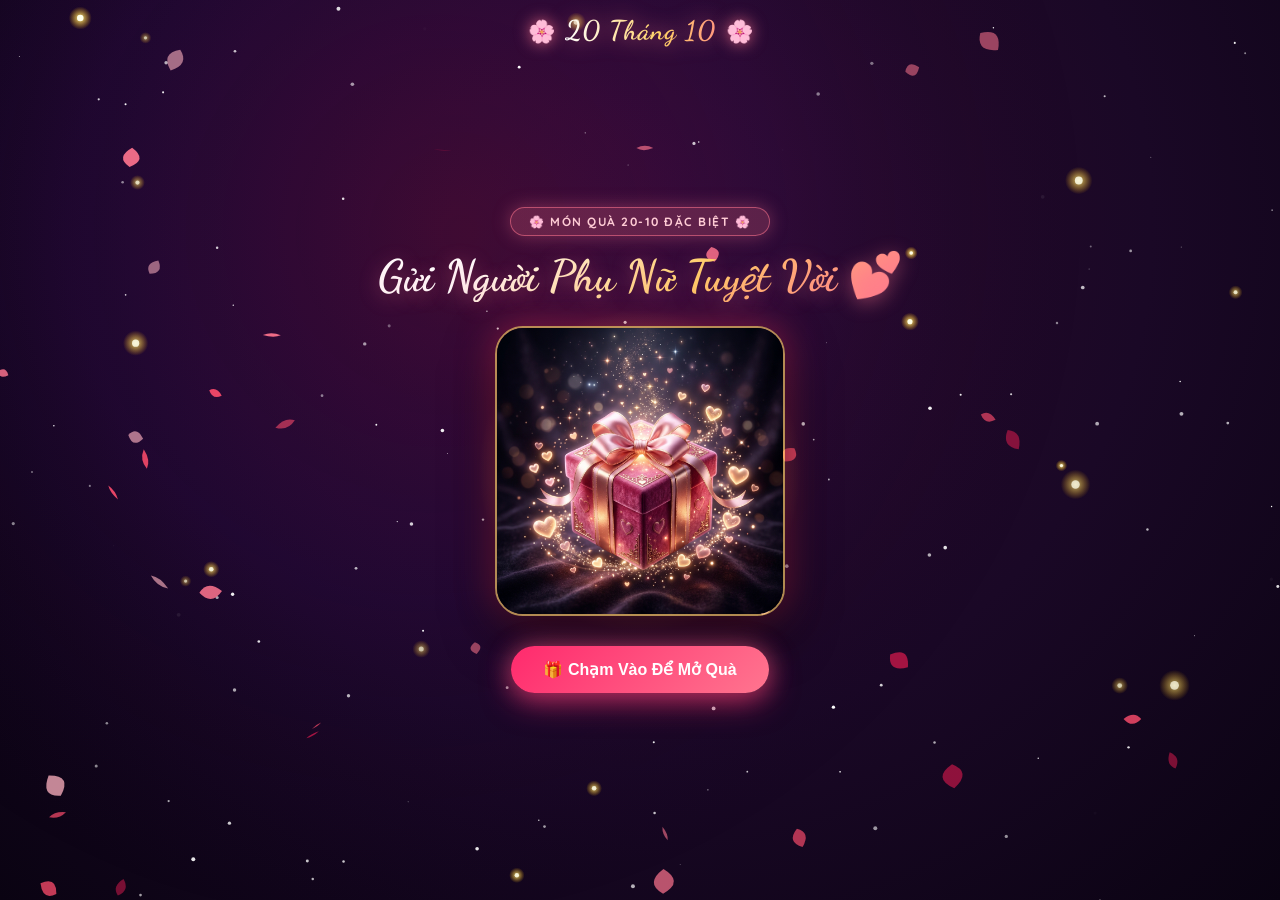
==== index.html @ 470b7e31 "feat: hoan thien website chuc mung 20-10 voi hieu ung hoa no ro va thiep chuc" ====
<!DOCTYPE html>
<html lang="vi">

<head>
  <meta charset="UTF-8">
  <meta name="viewport"
    content="width=device-width, initial-scale=1.0, maximum-scale=1.0, user-scalable=no, viewport-fit=cover">
  <title>Món Quà 20-10 Ý Nghĩa 💖</title>

  <!-- SEO & Social Meta Tags -->
  <meta name="description"
    content="Trang web hiệu ứng động chúc mừng ngày Phụ nữ Việt Nam 20-10 cực ngọt ngào với bụi hoa phát sáng lãng mạn.">
  <meta property="og:title" content="Món Quà 20-10 Bí Mật Dành Riêng Cho Bạn 🌹">
  <meta property="og:description" content="Chạm vào để khám phá bụi hoa nở rộ và thiệp chúc yêu thương!">
  <meta property="og:type" content="website">

  <!-- Stylesheet -->
  <link rel="stylesheet" href="css/style.css">
</head>

<body>

  <!-- Background Sky Canvas (Stars, Nebula, Falling 3D Petals, Touch Sparklers) -->
  <canvas id="sky-canvas"></canvas>

  <!-- Fireworks & Heart Burst Canvas -->
  <canvas id="fireworks-canvas"></canvas>

  <!-- Top Navigation (Cân đối chính giữa màn hình với đôi hoa anh đào) -->
  <header class="top-nav">
    <div class="brand-badge">
      <span class="badge-icon">🌸</span>
      <span class="badge-text">20 Tháng 10</span>
      <span class="badge-icon badge-icon-right">🌸</span>
    </div>
  </header>

  <!-- Rain Polaroid Zone for Closed Card Modal -->
  <div id="polaroid-rain-zone"></div>

  <!-- Main Interactive App Stage -->
  <main class="main-stage">

    <!-- STAGE 1: MYSTERY INTRO & GLOWING GIFT BOX -->
    <section class="intro-stage" id="introStage">
      <div class="special-badge">🌸 Món Quà 20-10 Đặc Biệt 🌸</div>
      <h1 class="intro-to-name" id="introToName">Gửi Người Phụ Nữ Tuyệt Vời 💕</h1>

      <!-- 3D Glowing Gift Box -->
      <div class="giftbox-wrapper" id="giftboxWrapper" onclick="openGift()">
        <div class="giftbox-glow-ring"></div>
        <div class="giftbox-img-container">
          <img src="assets/giftbox.jpg" alt="Hộp quà bí mật 20-10" loading="eager">
        </div>
      </div>

      <!-- Pulsing Call To Action Button -->
      <button class="tap-cta-btn" id="openGiftBtn" onclick="openGift()">
        <span>🎁 Chạm Vào Để Mở Quà</span>
      </button>
    </section>

    <!-- STAGE 2: HUYỀN ẢO TIKTOK FLOWER BUSH & ENVELOPE (CHUẨN 100% ẢNH MẪU) -->
    <section class="flower-stage" id="flowerStage">

      <!-- Bụi hoa 3 bông phát sáng chuẩn video TikTok -->
      <div class="flower-bush-container" onclick="triggerFlowerBloom(event)">
        <!-- Vầng hào quang ánh sáng huyền ảo phía sau 3 đóa hoa -->
        <div class="flower-halo-glow"></div>

        <!-- Vòng sóng xung kích khi chạm vào hoa -->
        <div class="shockwave-ring" id="flowerShockwave"></div>

        <!-- Các hạt đom đóm dạ quang bay lượn quanh hoa -->
        <div class="firefly firefly-1"></div>
        <div class="firefly firefly-2"></div>
        <div class="firefly firefly-3"></div>
        <div class="firefly firefly-4"></div>

        <!-- VƯỜN HOA NỞ RỘ ĐÍCH THỰC CHUẨN VIRAL TIKTOK TREND -->
        <div class="flowers" id="flowerBush">
        <div class="flower flower--1">
            <div class="flower__leafs flower__leafs--1">
                <div class="flower__leaf flower__leaf--1"></div>
                <div class="flower__leaf flower__leaf--2"></div>
                <div class="flower__leaf flower__leaf--3"></div>
                <div class="flower__leaf flower__leaf--4"></div>
                <div class="flower__white-circle"></div>

                <div class="flower__light flower__light--1"></div>
                <div class="flower__light flower__light--2"></div>
                <div class="flower__light flower__light--3"></div>
                <div class="flower__light flower__light--4"></div>
                <div class="flower__light flower__light--5"></div>
                <div class="flower__light flower__light--6"></div>
                <div class="flower__light flower__light--7"></div>
                <div class="flower__light flower__light--8"></div>

            </div>
            <div class="flower__line">
                <div class="flower__line__leaf flower__line__leaf--1"></div>
                <div class="flower__line__leaf flower__line__leaf--2"></div>
                <div class="flower__line__leaf flower__line__leaf--3"></div>
                <div class="flower__line__leaf flower__line__leaf--4"></div>
                <div class="flower__line__leaf flower__line__leaf--5"></div>
                <div class="flower__line__leaf flower__line__leaf--6"></div>
            </div>
        </div>

        <div class="flower flower--2">
            <div class="flower__leafs flower__leafs--2">
                <div class="flower__leaf flower__leaf--1"></div>
                <div class="flower__leaf flower__leaf--2"></div>
                <div class="flower__leaf flower__leaf--3"></div>
                <div class="flower__leaf flower__leaf--4"></div>
                <div class="flower__white-circle"></div>

                <div class="flower__light flower__light--1"></div>
                <div class="flower__light flower__light--2"></div>
                <div class="flower__light flower__light--3"></div>
                <div class="flower__light flower__light--4"></div>
                <div class="flower__light flower__light--5"></div>
                <div class="flower__light flower__light--6"></div>
                <div class="flower__light flower__light--7"></div>
                <div class="flower__light flower__light--8"></div>

            </div>
            <div class="flower__line">
                <div class="flower__line__leaf flower__line__leaf--1"></div>
                <div class="flower__line__leaf flower__line__leaf--2"></div>
                <div class="flower__line__leaf flower__line__leaf--3"></div>
                <div class="flower__line__leaf flower__line__leaf--4"></div>
            </div>
        </div>

        <div class="flower flower--3">
            <div class="flower__leafs flower__leafs--3">
                <div class="flower__leaf flower__leaf--1"></div>
                <div class="flower__leaf flower__leaf--2"></div>
                <div class="flower__leaf flower__leaf--3"></div>
                <div class="flower__leaf flower__leaf--4"></div>
                <div class="flower__white-circle"></div>

                <div class="flower__light flower__light--1"></div>
                <div class="flower__light flower__light--2"></div>
                <div class="flower__light flower__light--3"></div>
                <div class="flower__light flower__light--4"></div>
                <div class="flower__light flower__light--5"></div>
                <div class="flower__light flower__light--6"></div>
                <div class="flower__light flower__light--7"></div>
                <div class="flower__light flower__light--8"></div>

            </div>
            <div class="flower__line">
                <div class="flower__line__leaf flower__line__leaf--1"></div>
                <div class="flower__line__leaf flower__line__leaf--2"></div>
                <div class="flower__line__leaf flower__line__leaf--3"></div>
                <div class="flower__line__leaf flower__line__leaf--4"></div>
            </div>
        </div>

        <div class="grow-ans" style="--d:1.2s">
            <div class="flower__g-long">
                <div class="flower__g-long__top"></div>
                <div class="flower__g-long__bottom"></div>
            </div>
        </div>

        <div class="growing-grass">
            <div class="flower__grass flower__grass--1">
                <div class="flower__grass--top"></div>
                <div class="flower__grass--bottom"></div>
                <div class="flower__grass__leaf flower__grass__leaf--1"></div>
                <div class="flower__grass__leaf flower__grass__leaf--2"></div>
                <div class="flower__grass__leaf flower__grass__leaf--3"></div>
                <div class="flower__grass__leaf flower__grass__leaf--4"></div>
                <div class="flower__grass__leaf flower__grass__leaf--5"></div>
                <div class="flower__grass__leaf flower__grass__leaf--6"></div>
                <div class="flower__grass__leaf flower__grass__leaf--7"></div>
                <div class="flower__grass__leaf flower__grass__leaf--8"></div>
                <div class="flower__grass__overlay"></div>
            </div>
        </div>

        <div class="growing-grass">
            <div class="flower__grass flower__grass--2">
                <div class="flower__grass--top"></div>
                <div class="flower__grass--bottom"></div>
                <div class="flower__grass__leaf flower__grass__leaf--1"></div>
                <div class="flower__grass__leaf flower__grass__leaf--2"></div>
                <div class="flower__grass__leaf flower__grass__leaf--3"></div>
                <div class="flower__grass__leaf flower__grass__leaf--4"></div>
                <div class="flower__grass__leaf flower__grass__leaf--5"></div>
                <div class="flower__grass__leaf flower__grass__leaf--6"></div>
                <div class="flower__grass__leaf flower__grass__leaf--7"></div>
                <div class="flower__grass__leaf flower__grass__leaf--8"></div>
                <div class="flower__grass__overlay"></div>
            </div>
        </div>

        <div class="grow-ans" style="--d:2.4s">
            <div class="flower__g-right flower__g-right--1">
                <div class="leaf"></div>
            </div>
        </div>

        <div class="grow-ans" style="--d:2.8s">
            <div class="flower__g-right flower__g-right--2">
                <div class="leaf"></div>
            </div>
        </div>

        <div class="grow-ans" style="--d:2.8s">
            <div class="flower__g-front">
                <div class="flower__g-front__leaf-wrapper flower__g-front__leaf-wrapper--1">
                    <div class="flower__g-front__leaf"></div>
                </div>
                <div class="flower__g-front__leaf-wrapper flower__g-front__leaf-wrapper--2">
                    <div class="flower__g-front__leaf"></div>
                </div>
                <div class="flower__g-front__leaf-wrapper flower__g-front__leaf-wrapper--3">
                    <div class="flower__g-front__leaf"></div>
                </div>
                <div class="flower__g-front__leaf-wrapper flower__g-front__leaf-wrapper--4">
                    <div class="flower__g-front__leaf"></div>
                </div>
                <div class="flower__g-front__leaf-wrapper flower__g-front__leaf-wrapper--5">
                    <div class="flower__g-front__leaf"></div>
                </div>
                <div class="flower__g-front__leaf-wrapper flower__g-front__leaf-wrapper--6">
                    <div class="flower__g-front__leaf"></div>
                </div>
                <div class="flower__g-front__leaf-wrapper flower__g-front__leaf-wrapper--7">
                    <div class="flower__g-front__leaf"></div>
                </div>
                <div class="flower__g-front__leaf-wrapper flower__g-front__leaf-wrapper--8">
                    <div class="flower__g-front__leaf"></div>
                </div>
                <div class="flower__g-front__line"></div>
            </div>
        </div>

        <div class="grow-ans" style="--d:3.2s">
            <div class="flower__g-fr">
                <div class="leaf"></div>
                <div class="flower__g-fr__leaf flower__g-fr__leaf--1"></div>
                <div class="flower__g-fr__leaf flower__g-fr__leaf--2"></div>
                <div class="flower__g-fr__leaf flower__g-fr__leaf--3"></div>
                <div class="flower__g-fr__leaf flower__g-fr__leaf--4"></div>
                <div class="flower__g-fr__leaf flower__g-fr__leaf--5"></div>
                <div class="flower__g-fr__leaf flower__g-fr__leaf--6"></div>
                <div class="flower__g-fr__leaf flower__g-fr__leaf--7"></div>
                <div class="flower__g-fr__leaf flower__g-fr__leaf--8"></div>
            </div>
        </div>

        <div class="long-g long-g--0">
            <div class="grow-ans" style="--d:3s">
                <div class="leaf leaf--0"></div>
            </div>
            <div class="grow-ans" style="--d:2.2s">
                <div class="leaf leaf--1"></div>
            </div>
            <div class="grow-ans" style="--d:3.4s">
                <div class="leaf leaf--2"></div>
            </div>
            <div class="grow-ans" style="--d:3.6s">
                <div class="leaf leaf--3"></div>
            </div>
        </div>

        <div class="long-g long-g--1">
            <div class="grow-ans" style="--d:3.6s">
                <div class="leaf leaf--0"></div>
            </div>
            <div class="grow-ans" style="--d:3.8s">
                <div class="leaf leaf--1"></div>
            </div>
            <div class="grow-ans" style="--d:4s">
                <div class="leaf leaf--2"></div>
            </div>
            <div class="grow-ans" style="--d:4.2s">
                <div class="leaf leaf--3"></div>
            </div>
        </div>

        <div class="long-g long-g--2">
            <div class="grow-ans" style="--d:4s">
                <div class="leaf leaf--0"></div>
            </div>
            <div class="grow-ans" style="--d:4.2s">
                <div class="leaf leaf--1"></div>
            </div>
            <div class="grow-ans" style="--d:4.4s">
                <div class="leaf leaf--2"></div>
            </div>
            <div class="grow-ans" style="--d:4.6s">
                <div class="leaf leaf--3"></div>
            </div>
        </div>

        <div class="long-g long-g--3">
            <div class="grow-ans" style="--d:4s">
                <div class="leaf leaf--0"></div>
            </div>
            <div class="grow-ans" style="--d:4.2s">
                <div class="leaf leaf--1"></div>
            </div>
            <div class="grow-ans" style="--d:3s">
                <div class="leaf leaf--2"></div>
            </div>
            <div class="grow-ans" style="--d:3.6s">
                <div class="leaf leaf--3"></div>
            </div>
        </div>

        <div class="long-g long-g--4">
            <div class="grow-ans" style="--d:4s">
                <div class="leaf leaf--0"></div>
            </div>
            <div class="grow-ans" style="--d:4.2s">
                <div class="leaf leaf--1"></div>
            </div>
            <div class="grow-ans" style="--d:3s">
                <div class="leaf leaf--2"></div>
            </div>
            <div class="grow-ans" style="--d:3.6s">
                <div class="leaf leaf--3"></div>
            </div>
        </div>

        <div class="long-g long-g--5">
            <div class="grow-ans" style="--d:4s">
                <div class="leaf leaf--0"></div>
            </div>
            <div class="grow-ans" style="--d:4.2s">
                <div class="leaf leaf--1"></div>
            </div>
            <div class="grow-ans" style="--d:3s">
                <div class="leaf leaf--2"></div>
            </div>
            <div class="grow-ans" style="--d:3.6s">
                <div class="leaf leaf--3"></div>
            </div>
        </div>

        <div class="long-g long-g--6">
            <div class="grow-ans" style="--d:4.2s">
                <div class="leaf leaf--0"></div>
            </div>
            <div class="grow-ans" style="--d:4.4s">
                <div class="leaf leaf--1"></div>
            </div>
            <div class="grow-ans" style="--d:4.6s">
                <div class="leaf leaf--2"></div>
            </div>
            <div class="grow-ans" style="--d:4.8s">
                <div class="leaf leaf--3"></div>
            </div>
        </div>

        <div class="long-g long-g--7">
            <div class="grow-ans" style="--d:3s">
                <div class="leaf leaf--0"></div>
            </div>
            <div class="grow-ans" style="--d:3.2s">
                <div class="leaf leaf--1"></div>
            </div>
            <div class="grow-ans" style="--d:3.5s">
                <div class="leaf leaf--2"></div>
            </div>
            <div class="grow-ans" style="--d:3.6s">
                <div class="leaf leaf--3"></div>
            </div>
        </div>
    </div>
      </div>

      <!-- PHONG THƯ HỒNG SANG TRỌNG BAY LÊN (NẰM TRÊN HOA ĐÚNG NHƯ SCREENSHOT CỦA BẠN) -->
      <div class="envelope-box" id="envelopeBox" onclick="openCardModal()">
        <div class="envelope-flap"></div>
        <div class="wax-seal">💌</div>
        <div class="letter-preview">
          <span style="font-size: 16px; margin-bottom: 2px;">🌹</span>
          <span class="preview-title">CHÚC MỪNG 20 - 10</span>
          <span class="preview-sub">(Chạm Để Mở Thiệp 💖)</span>
        </div>
      </div>

      <!-- Hướng dẫn chạm hoa -->
      <div class="flower-touch-hint">
        <span>✨ Chạm vào hoa để bừng nở thêm yêu thương 🌸</span>
      </div>

    </section>

  </main>

  <!-- STAGE 3: THE LOVE CARD MODAL (POPUP THIỆP CHÚC MỪNG CAO CẤP) -->
  <div class="card-modal-backdrop" id="modalBackdrop" onclick="closeCardModal()"></div>
  <div class="love-card-modal" id="cardModal">
    <div class="close-btn" onclick="closeCardModal()" title="Đóng thiệp">✕</div>

    <div class="card-header-badge">Happy Vietnamese Women's Day</div>
    <h2 class="card-title">20-10 Ngập Tràn Yêu Thương 🌹</h2>

    <p style="text-align: center; font-size: 14px; color: #5a1832; margin-bottom: 12px; font-weight: 600;">
      Gửi tặng <span id="cardToName" style="color: #ff3366; font-weight: 700;"></span> thương yêu 💕
    </p>

    <!-- Khung ảnh Polaroid với bộ chọn ảnh -->
    <div class="card-photo-polaroid">
      <div class="card-img-box">
        <img id="cardMainImg" src="assets/bouquet.jpg" alt="Bó hoa chúc mừng 20-10">
      </div>
      <div class="photo-dots">
        <div class="photo-dot active" onclick="switchPhoto(0)" title="Bó hoa hồng"></div>
        <div class="photo-dot" onclick="switchPhoto(1)" title="Hộp quà ngọt ngào"></div>
        <div class="photo-dot" onclick="switchPhoto(2)" title="Đóa hồng rực rỡ"></div>
      </div>
    </div>

    <!-- Hộp lời chúc gõ chữ nghệ thuật -->
    <div class="card-wish-box">
      <div class="card-text" id="cardWishText"></div>
      <div class="card-signature">From: <span id="cardFromName">Anh</span> with love ❤️</div>
    </div>

    <!-- Thanh công cụ tương tác tăng cảm xúc -->
    <div class="card-action-dock">
      <button class="dock-btn" onclick="shootHearts()">
        <span class="btn-icon">💖</span>
        <span>Bắn Tim</span>
      </button>
      <button class="dock-btn" onclick="shootRoses()">
        <span class="btn-icon">🌹</span>
        <span>Tặng Hoa</span>
      </button>
      <button class="dock-btn" onclick="startPolaroidRain()">
        <span class="btn-icon">📸</span>
        <span>Mưa Ảnh</span>
      </button>
      <button class="dock-btn" onclick="replayWish()">
        <span class="btn-icon">💌</span>
        <span>Đọc Lại</span>
      </button>
    </div>
  </div>

  <!-- Toast Notification Message -->
  <div class="toast-msg" id="toastMsg"></div>

  <!-- Audio nền lãng mạn -->
  <audio id="bgAudio" loop preload="auto"></audio>

  <!-- External Application Logic -->
  <script src="js/app.js"></script>
</body>

</html>
---- css/style.css ----
/* ==========================================================================
   20-10 DYNAMIC ENCHANTED EXPERIENCE - STYLESHEET
   Aesthetics: Deep Twilight Rose, Frosted Glassmorphism, 3D Glowing Roses
   ========================================================================== */

@import url('https://fonts.googleapis.com/css2?family=Dancing+Script:wght@600;700&family=Great+Vibes&family=Montserrat:wght@400;500;600;700&family=Playfair+Display:ital,wght@0,600;0,700;1,400&family=Quicksand:wght@500;600;700&display=swap');

:root {
  --primary-pink: #ff3366;
  --primary-rose: #ff758f;
  --soft-pink: #ffb3c1;
  --blush-pink: #ffe5ec;
  --gold-accent: #ffd166;
  --gold-glow: rgba(255, 209, 102, 0.45);
  --deep-bg-1: #1a0826;
  --deep-bg-2: #2d0b2e;
  --deep-bg-3: #0a0312;
  --card-glass: rgba(255, 255, 255, 0.95);
  --glass-border: rgba(255, 255, 255, 0.35);
  --shadow-primary: 0 15px 35px rgba(255, 51, 102, 0.35);
  --font-serif: 'Playfair Display', 'Great Vibes', serif;
  --font-script: 'Dancing Script', cursive;
  --font-sans: 'Quicksand', 'Montserrat', -apple-system, sans-serif;
}

* {
  box-sizing: border-box;
  margin: 0;
  padding: 0;
  user-select: none;
  -webkit-tap-highlight-color: transparent;
}

html, body {
  width: 100%;
  height: 100%;
  overflow: hidden;
  font-family: var(--font-sans);
  background: radial-gradient(circle at 50% 25%, var(--deep-bg-2) 0%, var(--deep-bg-1) 55%, var(--deep-bg-3) 100%);
  color: #fff;
  position: relative;
}

/* ==========================================================================
   CANVAS LAYERS
   ========================================================================== */
#sky-canvas {
  position: absolute;
  inset: 0;
  width: 100%;
  height: 100%;
  pointer-events: none;
  z-index: 1;
}

#fireworks-canvas {
  position: absolute;
  inset: 0;
  width: 100%;
  height: 100%;
  pointer-events: none;
  z-index: 35;
}

/* ==========================================================================
   TOP BAR & AUDIO CONTROLS
   ========================================================================== */
.top-nav {
  position: absolute;
  top: env(safe-area-inset-top, 16px);
  left: 0;
  right: 0;
  display: flex;
  justify-content: center; /* Căn giữa cân đối tuyệt đối */
  align-items: center;
  padding: 14px 20px;
  z-index: 50;
  pointer-events: none;
}

.top-nav > * {
  pointer-events: auto;
}

/* Chữ 20 Tháng 10 nghệ thuật cân đối chính giữa, hiệu ứng động phát sáng lung linh */
.brand-badge {
  display: inline-flex;
  align-items: center;
  justify-content: center;
  gap: 10px;
  background: none;
  border: none;
  box-shadow: none;
  backdrop-filter: none;
  -webkit-backdrop-filter: none;
  padding: 0;
  cursor: default;
  animation: gentleFloatText 3s ease-in-out infinite alternate;
}

.brand-badge .badge-icon {
  font-size: 22px;
  display: inline-block;
  animation: flowerWigglePulse 2.8s infinite ease-in-out;
  filter: drop-shadow(0 0 8px rgba(255, 117, 143, 0.8));
}

.brand-badge .badge-icon-right {
  animation: flowerWigglePulse 2.8s infinite ease-in-out 1.4s;
}

.brand-badge .badge-text {
  font-family: var(--font-script);
  font-size: 27px;
  font-weight: 700;
  letter-spacing: 1px;
  background: linear-gradient(90deg, #ffffff 0%, #ffd166 25%, #ff758f 50%, #ffffff 75%, #ff758f 100%);
  background-size: 250% auto;
  -webkit-background-clip: text;
  -webkit-text-fill-color: transparent;
  animation: textShimmerMove 4s linear infinite, textGlowPulse 2.5s ease-in-out infinite alternate;
  filter: drop-shadow(0 0 10px rgba(255, 117, 143, 0.7));
  white-space: nowrap;
}

@keyframes textShimmerMove {
  0% { background-position: 0% center; }
  100% { background-position: 250% center; }
}

@keyframes textGlowPulse {
  0% { filter: drop-shadow(0 0 8px rgba(255, 117, 143, 0.6)); }
  100% { filter: drop-shadow(0 0 16px rgba(255, 51, 102, 0.9)) drop-shadow(0 0 25px rgba(255, 209, 102, 0.7)); }
}

@keyframes gentleFloatText {
  0% { transform: translateY(0); }
  100% { transform: translateY(-5px); }
}

@keyframes flowerWigglePulse {
  0%, 100% { transform: rotate(0deg) scale(1); }
  25% { transform: rotate(-12deg) scale(1.15); }
  75% { transform: rotate(12deg) scale(1.15); }
}

/* ==========================================================================
   PROMAX LUXURY MUSIC CAPSULE (ĐĨA THAN HOLOGRAPHIC & SÓNG EQUALIZER MA THUẬT)
   ========================================================================== */
.promax-music-capsule {
  display: none !important;
}

/* Đĩa than Holographic mini */
.vinyl-disk {
  width: 34px;
  height: 34px;
  border-radius: 50%;
  background: radial-gradient(circle, #2b0b1e 20%, #110515 50%, #3a0d2a 70%, #0a030d 100%);
  border: 1.5px solid rgba(255, 255, 255, 0.65);
  box-shadow: 0 0 12px rgba(255, 51, 102, 0.6);
  display: flex;
  align-items: center;
  justify-content: center;
  animation: vinylRotate 4s linear infinite;
  transition: opacity 0.3s ease;
}

.vinyl-disk.paused {
  animation-play-state: paused;
  opacity: 0.6;
  filter: grayscale(0.4);
}

.vinyl-core {
  font-size: 13px;
  display: flex;
  align-items: center;
  justify-content: center;
  animation: vinylCorePulse 2.2s infinite ease-in-out alternate;
}

@keyframes vinylRotate {
  100% { transform: rotate(360deg); }
}

@keyframes vinylCorePulse {
  0% { transform: scale(0.9); }
  100% { transform: scale(1.15); filter: drop-shadow(0 0 4px #ffd166); }
}

/* 4 thanh sóng âm Equalizer phát sáng nhảy múa sống động */
.sound-wave-bars {
  display: flex;
  align-items: flex-end;
  gap: 3px;
  height: 16px;
  padding: 0 2px;
}

.sound-wave-bars .bar {
  width: 3px;
  border-radius: 3px;
  background: linear-gradient(to top, #ff3366, #ffd166);
  animation: waveBarDance 0.9s ease-in-out infinite alternate;
}

.sound-wave-bars .bar-1 { height: 12px; animation-delay: 0.1s; }
.sound-wave-bars .bar-2 { height: 16px; animation-delay: 0.35s; }
.sound-wave-bars .bar-3 { height: 9px; animation-delay: 0.2s; }
.sound-wave-bars .bar-4 { height: 14px; animation-delay: 0.45s; }

.sound-wave-bars.paused .bar {
  animation-play-state: paused;
  height: 3px !important;
  opacity: 0.45;
  transition: height 0.4s ease;
}

@keyframes waveBarDance {
  0% { height: 3px; }
  100% { height: 16px; }
}

/* Nhãn tên bài hát tinh tế có nút đổi bài nhanh */
.track-label {
  display: flex;
  align-items: center;
  gap: 6px;
  cursor: pointer;
}

.track-title {
  font-size: 12px;
  font-weight: 600;
  color: #ffe5ec;
  letter-spacing: 0.3px;
  white-space: nowrap;
}

.track-switch-hint {
  font-size: 13px;
  color: #ffd166;
  opacity: 0.85;
  transition: transform 0.3s ease;
}

.track-label:hover .track-switch-hint {
  transform: rotate(180deg);
  opacity: 1;
}

.promax-music-capsule.is-playing {
  border-color: rgba(255, 209, 102, 0.6);
  box-shadow: 0 4px 20px rgba(0, 0, 0, 0.45), 0 0 18px rgba(255, 51, 102, 0.5), 0 0 35px rgba(255, 209, 102, 0.3);
}

/* ==========================================================================
   PROMAX FLOATING MUSICAL NOTES
   ========================================================================== */
.floating-music-note {
  position: fixed;
  pointer-events: none;
  font-size: 18px;
  color: #ffd166;
  text-shadow: 0 0 8px rgba(255, 117, 143, 0.9), 0 0 16px rgba(255, 209, 102, 0.8);
  z-index: 60;
  animation: floatMusicNoteUp 2.4s cubic-bezier(0.2, 0.8, 0.4, 1) forwards;
}

@keyframes floatMusicNoteUp {
  0% {
    opacity: 0;
    transform: translate(0, 0) scale(0.6) rotate(0deg);
  }
  20% {
    opacity: 1;
    transform: translate(-10px, -20px) scale(1.1) rotate(-15deg);
  }
  70% {
    opacity: 0.85;
    transform: translate(12px, -65px) scale(1.2) rotate(15deg);
  }
  100% {
    opacity: 0;
    transform: translate(-5px, -110px) scale(0.8) rotate(30deg);
  }
}

/* ==========================================================================
   APP STAGE CONTAINER
   ========================================================================== */
.main-stage {
  position: relative;
  width: 100%;
  height: 100%;
  display: flex;
  flex-direction: column;
  align-items: center;
  justify-content: center;
  z-index: 10;
  padding: 20px;
}

/* ==========================================================================
   STAGE 1: MYSTERY INTRO / GIFT BOX
   ========================================================================== */
.intro-stage {
  position: absolute;
  inset: 0;
  display: flex;
  flex-direction: column;
  align-items: center;
  justify-content: center;
  z-index: 20;
  padding: 24px;
  text-align: center;
  transition: opacity 0.7s cubic-bezier(0.4, 0, 0.2, 1), transform 0.7s ease;
}

.intro-stage.hide {
  opacity: 0;
  transform: scale(0.9) translateY(-30px);
  pointer-events: none;
}

.special-badge {
  display: inline-flex;
  align-items: center;
  gap: 6px;
  padding: 6px 18px;
  background: rgba(255, 117, 143, 0.22);
  border: 1px solid rgba(255, 117, 143, 0.55);
  border-radius: 50px;
  font-size: 12px;
  font-weight: 700;
  letter-spacing: 1.5px;
  color: #ffccd5;
  text-transform: uppercase;
  margin-bottom: 14px;
  box-shadow: 0 0 18px rgba(255, 117, 143, 0.35);
  animation: floatBadge 3s ease-in-out infinite alternate;
}

.intro-to-name {
  font-family: var(--font-script);
  font-size: clamp(28px, 6vw, 44px);
  font-weight: 700;
  background: linear-gradient(135deg, #ffffff 20%, #ffd166 60%, #ff758f 100%);
  -webkit-background-clip: text;
  -webkit-text-fill-color: transparent;
  margin-bottom: 24px;
  text-shadow: 0 4px 20px rgba(255, 117, 143, 0.45);
  line-height: 1.2;
}

/* Hộp quà 3D phát sáng */
.giftbox-wrapper {
  position: relative;
  width: clamp(210px, 50vw, 290px);
  height: clamp(210px, 50vw, 290px);
  margin-bottom: 30px;
  cursor: pointer;
  perspective: 1000px;
}

.giftbox-glow-ring {
  position: absolute;
  inset: -18px;
  border-radius: 50%;
  background: radial-gradient(circle, rgba(255, 51, 102, 0.4) 0%, rgba(255, 209, 102, 0.2) 50%, transparent 70%);
  animation: glowPulse 2.4s ease-in-out infinite alternate;
  pointer-events: none;
}

.giftbox-img-container {
  width: 100%;
  height: 100%;
  border-radius: 28px;
  overflow: hidden;
  position: relative;
  box-shadow: 0 20px 50px rgba(0, 0, 0, 0.6), 0 0 35px rgba(255, 51, 102, 0.5);
  border: 2px solid rgba(255, 209, 102, 0.65);
  transition: transform 0.4s cubic-bezier(0.175, 0.885, 0.32, 1.275);
}

.giftbox-img-container img {
  width: 100%;
  height: 100%;
  object-fit: cover;
  animation: subtleZoom 6s ease-in-out infinite alternate;
}

.giftbox-wrapper:hover .giftbox-img-container,
.giftbox-wrapper:active .giftbox-img-container {
  transform: scale(1.05) rotate(1deg);
  border-color: #ffffff;
  box-shadow: 0 25px 60px rgba(255, 51, 102, 0.6), 0 0 40px rgba(255, 209, 102, 0.7);
}

/* Nút CTA Chạm Mở Quà */
.tap-cta-btn {
  display: inline-flex;
  align-items: center;
  gap: 10px;
  padding: 14px 32px;
  background: linear-gradient(135deg, #ff2a6d, #ff758f, #ffb3c1);
  background-size: 200% 200%;
  border: none;
  border-radius: 50px;
  color: #fff;
  font-size: 16px;
  font-weight: 700;
  cursor: pointer;
  box-shadow: 0 10px 30px rgba(255, 42, 109, 0.5), 0 0 25px rgba(255, 117, 143, 0.45);
  animation: gradientShift 3s ease infinite, ctaPulse 1.8s ease-in-out infinite;
  position: relative;
  overflow: hidden;
}

.tap-cta-btn::after {
  content: '';
  position: absolute;
  top: -50%;
  left: -60%;
  width: 40%;
  height: 200%;
  background: linear-gradient(to right, transparent, rgba(255, 255, 255, 0.55), transparent);
  transform: rotate(30deg);
  animation: promaxLightSweep 3.2s infinite cubic-bezier(0.4, 0, 0.2, 1);
  pointer-events: none;
}

@keyframes promaxLightSweep {
  0% { left: -60%; }
  40%, 100% { left: 140%; }
}

.tap-cta-btn:active {
  transform: scale(0.96);
}

/* ==========================================================================
   STAGE 2: ENCHANTED BLOOMING ROSE GARDEN (HIỆU ỨNG CĂNG & SIÊU ĐẸP)
   ========================================================================== */
.flower-stage {
  position: absolute;
  inset: 0;
  display: flex;
  flex-direction: column;
  align-items: center;
  justify-content: flex-end;
  z-index: 22;
  opacity: 0;
  pointer-events: none;
  transition: opacity 0.8s ease;
}

.flower-stage.active {
  opacity: 1;
  pointer-events: auto;
}

/* Container ôm trọn bụi hoa và hiệu ứng */
.flower-bush-container {
  position: absolute;
  inset: 0;
  width: 100%;
  height: 100%;
  z-index: 10;
  cursor: pointer;
  display: flex;
  align-items: flex-end;
  justify-content: center;
  overflow: hidden;
}

/* Vầng hào quang ánh sáng huyền ảo tỏa sáng đồng tâm phía sau phong thư & đóa hoa */
.flower-halo-glow {
  position: absolute;
  top: 24%;
  left: 50%;
  transform: translate(-50%, -50%);
  width: 320px;
  height: 320px;
  border-radius: 50%;
  background: radial-gradient(circle at 50% 50%, rgba(255, 107, 139, 0.35) 0%, rgba(255, 209, 102, 0.25) 40%, rgba(82, 183, 136, 0.18) 60%, transparent 75%);
  filter: blur(28px);
  animation: haloPulse 3.5s ease-in-out infinite alternate;
  pointer-events: none;
  z-index: 1;
}

@keyframes haloPulse {
  0% { transform: translate(-50%, -50%) scale(0.88); opacity: 0.55; }
  100% { transform: translate(-50%, -50%) scale(1.18); opacity: 0.95; }
}

/* Vòng sóng xung kích phát sáng khi chạm vào hoa */
.shockwave-ring {
  position: absolute;
  top: 50%;
  left: 50%;
  transform: translate(-50%, -50%) scale(0);
  width: 100px;
  height: 100px;
  border-radius: 50%;
  border: 3px solid #ffd166;
  box-shadow: 0 0 25px #ff3366, inset 0 0 20px #ffd166;
  opacity: 0;
  pointer-events: none;
  z-index: 12;
}

.shockwave-ring.fire {
  animation: shockwaveExpand 0.8s cubic-bezier(0.1, 0.8, 0.3, 1) forwards;
}

@keyframes shockwaveExpand {
  0% { transform: translate(-50%, -50%) scale(0.2); opacity: 1; }
  100% { transform: translate(-50%, -50%) scale(4.2); opacity: 0; }
}


/* ==========================================================================
   AUTHENTIC VIRAL TIKTOK BLOSSOMING FLOWERS (Md Usman Ansari Masterpiece)
   ========================================================================== */
.flower-stage:not(.active) .flowers,
.flower-stage:not(.active) .flowers * {
  animation-play-state: paused !important;
}

.flowers {
  position: relative;
  transform: scale(0.8);
  transform-origin: bottom center;
  margin-bottom: 2vmin;
}

@media (max-width: 600px) {
  .flowers {
    transform: scale(0.68);
    margin-bottom: 0;
  }
}
@media (max-width: 400px) {
  .flowers {
    transform: scale(0.6);
  }
}

.flower {
  position: absolute;
  bottom: 10vmin;
  transform-origin: bottom center;
  z-index: 10;
  --fl-speed: 0.8s;
}
.flower--1 {
  animation: moving-flower-1 4s linear infinite;
}
.flower--1 .flower__line {
  height: 70vmin;
  animation-delay: 0.3s;
}
.flower--1 .flower__line__leaf--1 {
  animation: blooming-leaf-right var(--fl-speed) 1.6s backwards;
}
.flower--1 .flower__line__leaf--2 {
  animation: blooming-leaf-right var(--fl-speed) 1.4s backwards;
}
.flower--1 .flower__line__leaf--3 {
  animation: blooming-leaf-left var(--fl-speed) 1.2s backwards;
}
.flower--1 .flower__line__leaf--4 {
  animation: blooming-leaf-left var(--fl-speed) 1s backwards;
}
.flower--1 .flower__line__leaf--5 {
  animation: blooming-leaf-right var(--fl-speed) 1.8s backwards;
}
.flower--1 .flower__line__leaf--6 {
  animation: blooming-leaf-left var(--fl-speed) 2s backwards;
}
.flower--2 {
  left: 50%;
  transform: rotate(20deg);
  animation: moving-flower-2 4s linear infinite;
}
.flower--2 .flower__line {
  height: 60vmin;
  animation-delay: 0.6s;
}
.flower--2 .flower__line__leaf--1 {
  animation: blooming-leaf-right var(--fl-speed) 1.9s backwards;
}
.flower--2 .flower__line__leaf--2 {
  animation: blooming-leaf-right var(--fl-speed) 1.7s backwards;
}
.flower--2 .flower__line__leaf--3 {
  animation: blooming-leaf-left var(--fl-speed) 1.5s backwards;
}
.flower--2 .flower__line__leaf--4 {
  animation: blooming-leaf-left var(--fl-speed) 1.3s backwards;
}
.flower--3 {
  left: 50%;
  transform: rotate(-15deg);
  animation: moving-flower-3 4s linear infinite;
}
.flower--3 .flower__line {
  animation-delay: 0.9s;
}
.flower--3 .flower__line__leaf--1 {
  animation: blooming-leaf-right var(--fl-speed) 2.5s backwards;
}
.flower--3 .flower__line__leaf--2 {
  animation: blooming-leaf-right var(--fl-speed) 2.3s backwards;
}
.flower--3 .flower__line__leaf--3 {
  animation: blooming-leaf-left var(--fl-speed) 2.1s backwards;
}
.flower--3 .flower__line__leaf--4 {
  animation: blooming-leaf-left var(--fl-speed) 1.9s backwards;
}
.flower__leafs {
  position: relative;
  animation: blooming-flower 2s backwards;
}
.flower__leafs--1 {
  animation-delay: 1.1s;
}
.flower__leafs--2 {
  animation-delay: 1.4s;
}
.flower__leafs--3 {
  animation-delay: 1.7s;
}
.flower__leafs::after {
  content: "";
  position: absolute;
  left: 0;
  top: 0;
  transform: translate(-50%, -100%);
  width: 8vmin;
  height: 8vmin;
  background-color: #ff4d6d;
  filter: blur(10vmin);
}
.flower__leaf {
  position: absolute;
  bottom: 0;
  left: 50%;
  width: 8vmin;
  height: 11vmin;
  border-radius: 51% 49% 47% 53% / 44% 45% 55% 69%;
  background-color: #ffb3c1;
  background-image: linear-gradient(to top, #ff758f, #ffb3c1);
  transform-origin: bottom center;
  opacity: 0.9;
  box-shadow: inset 0 0 2vmin rgba(255, 255, 255, 0.5);
}
.flower__leaf--1 {
  transform: translate(-10%, 1%) rotateY(40deg) rotateX(-50deg);
}
.flower__leaf--2 {
  transform: translate(-50%, -4%) rotateX(40deg);
}
.flower__leaf--3 {
  transform: translate(-90%, 0%) rotateY(45deg) rotateX(50deg);
}
.flower__leaf--4 {
  width: 8vmin;
  height: 8vmin;
  transform-origin: bottom left;
  border-radius: 4vmin 10vmin 4vmin 4vmin;
  transform: translate(0%, 18%) rotateX(70deg) rotate(-43deg);
  background-image: linear-gradient(to top, #c9184a, #ffb3c1);
  z-index: 1;
  opacity: 0.8;
}
.flower__white-circle {
  position: absolute;
  left: -3.5vmin;
  top: -3vmin;
  width: 9vmin;
  height: 4vmin;
  border-radius: 50%;
  background-color: #fff;
}
.flower__white-circle::after {
  content: "";
  position: absolute;
  left: 50%;
  top: 45%;
  transform: translate(-50%, -50%);
  width: 60%;
  height: 60%;
  border-radius: inherit;
  background-image: repeating-linear-gradient(
      135deg,
      rgba(0, 0, 0, 0.03) 0px,
      rgba(0, 0, 0, 0.03) 1px,
      transparent 1px,
      transparent 12px
    ),
    repeating-linear-gradient(
      45deg,
      rgba(0, 0, 0, 0.03) 0px,
      rgba(0, 0, 0, 0.03) 1px,
      transparent 1px,
      transparent 12px
    ),
    repeating-linear-gradient(
      67.5deg,
      rgba(0, 0, 0, 0.03) 0px,
      rgba(0, 0, 0, 0.03) 1px,
      transparent 1px,
      transparent 12px
    ),
    repeating-linear-gradient(
      135deg,
      rgba(0, 0, 0, 0.03) 0px,
      rgba(0, 0, 0, 0.03) 1px,
      transparent 1px,
      transparent 12px
    ),
    repeating-linear-gradient(
      45deg,
      rgba(0, 0, 0, 0.03) 0px,
      rgba(0, 0, 0, 0.03) 1px,
      transparent 1px,
      transparent 12px
    ),
    repeating-linear-gradient(
      112.5deg,
      rgba(0, 0, 0, 0.03) 0px,
      rgba(0, 0, 0, 0.03) 1px,
      transparent 1px,
      transparent 12px
    ),
    repeating-linear-gradient(
      112.5deg,
      rgba(0, 0, 0, 0.03) 0px,
      rgba(0, 0, 0, 0.03) 1px,
      transparent 1px,
      transparent 12px
    ),
    repeating-linear-gradient(
      45deg,
      rgba(0, 0, 0, 0.03) 0px,
      rgba(0, 0, 0, 0.03) 1px,
      transparent 1px,
      transparent 12px
    ),
    repeating-linear-gradient(
      22.5deg,
      rgba(0, 0, 0, 0.03) 0px,
      rgba(0, 0, 0, 0.03) 1px,
      transparent 1px,
      transparent 12px
    ),
    repeating-linear-gradient(
      45deg,
      rgba(0, 0, 0, 0.03) 0px,
      rgba(0, 0, 0, 0.03) 1px,
      transparent 1px,
      transparent 12px
    ),
    repeating-linear-gradient(
      22.5deg,
      rgba(0, 0, 0, 0.03) 0px,
      rgba(0, 0, 0, 0.03) 1px,
      transparent 1px,
      transparent 12px
    ),
    repeating-linear-gradient(
      135deg,
      rgba(0, 0, 0, 0.03) 0px,
      rgba(0, 0, 0, 0.03) 1px,
      transparent 1px,
      transparent 12px
    ),
    repeating-linear-gradient(
      157.5deg,
      rgba(0, 0, 0, 0.03) 0px,
      rgba(0, 0, 0, 0.03) 1px,
      transparent 1px,
      transparent 12px
    ),
    repeating-linear-gradient(
      67.5deg,
      rgba(0, 0, 0, 0.03) 0px,
      rgba(0, 0, 0, 0.03) 1px,
      transparent 1px,
      transparent 12px
    ),
    repeating-linear-gradient(
      67.5deg,
      rgba(0, 0, 0, 0.03) 0px,
      rgba(0, 0, 0, 0.03) 1px,
      transparent 1px,
      transparent 12px
    ),
    linear-gradient(90deg, #ffeb12, #ffce00);
}
.flower__line {
  height: 55vmin;
  width: 1.5vmin;
  background-image: linear-gradient(
      to left,
      #000,
      transparent,
      rgba(255, 255, 255, 0.2)
    ),
    linear-gradient(to top, transparent 10%, #1b4332, #c9184a);
  box-shadow: inset 0 0 2px rgba(0, 0, 0, 0.5);
  animation: grow-flower-tree 4s backwards;
}
.flower__line__leaf {
  --w: 7vmin;
  --h: calc(var(--w) + 2vmin);
  position: absolute;
  top: 20%;
  left: 90%;
  width: var(--w);
  height: var(--h);
  border-top-right-radius: var(--h);
  border-bottom-left-radius: var(--h);
  background-image: linear-gradient(to top, rgba(20, 117, 122, 0.4), #c9184a);
}
.flower__line__leaf--1 {
  transform: rotate(70deg) rotateY(30deg);
}
.flower__line__leaf--2 {
  top: 45%;
  transform: rotate(70deg) rotateY(30deg);
}
.flower__line__leaf--3,
.flower__line__leaf--4,
.flower__line__leaf--6 {
  border-top-right-radius: 0;
  border-bottom-left-radius: 0;
  border-top-left-radius: var(--h);
  border-bottom-right-radius: var(--h);
  left: -460%;
  top: 12%;
  transform: rotate(-70deg) rotateY(30deg);
}
.flower__line__leaf--4 {
  top: 40%;
}
.flower__line__leaf--5 {
  top: 0;
  transform-origin: left;
  transform: rotate(70deg) rotateY(30deg) scale(0.6);
}
.flower__line__leaf--6 {
  top: -2%;
  left: -450%;
  transform-origin: right;
  transform: rotate(-70deg) rotateY(30deg) scale(0.6);
}
.flower__light {
  position: absolute;
  bottom: 0vmin;
  width: 1vmin;
  height: 1vmin;
  background-color: #fffb00;
  border-radius: 50%;
  filter: blur(0.2vmin);
  animation: light-ans 4s linear infinite backwards;
}
.flower__light:nth-child(odd) {
  background-color: #ff85a2;
}
.flower__light--1 {
  left: -2vmin;
  animation-delay: 1s;
}
.flower__light--2 {
  left: 3vmin;
  animation-delay: 0.5s;
}
.flower__light--3 {
  left: -6vmin;
  animation-delay: 0.3s;
}
.flower__light--4 {
  left: 6vmin;
  animation-delay: 0.9s;
}
.flower__light--5 {
  left: -1vmin;
  animation-delay: 1.5s;
}
.flower__light--6 {
  left: -4vmin;
  animation-delay: 3s;
}
.flower__light--7 {
  left: 3vmin;
  animation-delay: 2s;
}
.flower__light--8 {
  left: -6vmin;
  animation-delay: 3.5s;
}
.flower__grass {
  --c: #2d6a4f;
  --line-w: 1.5vmin;
  position: absolute;
  bottom: 12vmin;
  left: -7vmin;
  display: flex;
  flex-direction: column;
  align-items: flex-end;
  z-index: 20;
  transform-origin: bottom center;
  transform: rotate(-48deg) rotateY(40deg);
}
.flower__grass--1 {
  animation: moving-grass 2s linear infinite;
}
.flower__grass--2 {
  left: 2vmin;
  bottom: 10vmin;
  transform: scale(0.5) rotate(75deg) rotateX(10deg) rotateY(-200deg);
  opacity: 0.8;
  z-index: 0;
  animation: moving-grass--2 1.5s linear infinite;
}
.flower__grass--top {
  width: 7vmin;
  height: 10vmin;
  border-top-right-radius: 100%;
  border-right: var(--line-w) solid var(--c);
  transform-origin: bottom center;
  transform: rotate(-2deg);
}
.flower__grass--bottom {
  margin-top: -2px;
  width: var(--line-w);
  height: 25vmin;
  background-image: linear-gradient(to top, transparent, var(--c));
}
.flower__grass__leaf {
  --size: 10vmin;
  position: absolute;
  width: calc(var(--size) * 2.1);
  height: var(--size);
  border-top-left-radius: var(--size);
  border-top-right-radius: var(--size);
  background-image: linear-gradient(
    to top,
    transparent,
    transparent 30%,
    var(--c)
  );
  z-index: 100;
}
.flower__grass__leaf--1 {
  top: -6%;
  left: 30%;
  --size: 6vmin;
  transform: rotate(-20deg);
  animation: growing-grass-ans--1 2s 2.6s backwards;
}
@keyframes growing-grass-ans--1 {
  0% {
    transform-origin: bottom left;
    transform: rotate(-20deg) scale(0);
  }
}
.flower__grass__leaf--2 {
  top: -5%;
  left: -110%;
  --size: 6vmin;
  transform: rotate(10deg);
  animation: growing-grass-ans--2 2s 2.4s linear backwards;
}
@keyframes growing-grass-ans--2 {
  0% {
    transform-origin: bottom right;
    transform: rotate(10deg) scale(0);
  }
}
.flower__grass__leaf--3 {
  top: 5%;
  left: 60%;
  --size: 8vmin;
  transform: rotate(-18deg) rotateX(-20deg);
  animation: growing-grass-ans--3 2s 2.2s linear backwards;
}
@keyframes growing-grass-ans--3 {
  0% {
    transform-origin: bottom left;
    transform: rotate(-18deg) rotateX(-20deg) scale(0);
  }
}
.flower__grass__leaf--4 {
  top: 6%;
  left: -135%;
  --size: 8vmin;
  transform: rotate(2deg);
  animation: growing-grass-ans--4 2s 2s linear backwards;
}
@keyframes growing-grass-ans--4 {
  0% {
    transform-origin: bottom right;
    transform: rotate(2deg) scale(0);
  }
}
.flower__grass__leaf--5 {
  top: 20%;
  left: 60%;
  --size: 10vmin;
  transform: rotate(-24deg) rotateX(-20deg);
  animation: growing-grass-ans--5 2s 1.8s linear backwards;
}
@keyframes growing-grass-ans--5 {
  0% {
    transform-origin: bottom left;
    transform: rotate(-24deg) rotateX(-20deg) scale(0);
  }
}
.flower__grass__leaf--6 {
  top: 22%;
  left: -180%;
  --size: 10vmin;
  transform: rotate(10deg);
  animation: growing-grass-ans--6 2s 1.6s linear backwards;
}
@keyframes growing-grass-ans--6 {
  0% {
    transform-origin: bottom right;
    transform: rotate(10deg) scale(0);
  }
}
.flower__grass__leaf--7 {
  top: 39%;
  left: 70%;
  --size: 10vmin;
  transform: rotate(-10deg);
  animation: growing-grass-ans--7 2s 1.4s linear backwards;
}
@keyframes growing-grass-ans--7 {
  0% {
    transform-origin: bottom left;
    transform: rotate(-10deg) scale(0);
  }
}
.flower__grass__leaf--8 {
  top: 40%;
  left: -215%;
  --size: 11vmin;
  transform: rotate(10deg);
  animation: growing-grass-ans--8 2s 1.2s linear backwards;
}
@keyframes growing-grass-ans--8 {
  0% {
    transform-origin: bottom right;
    transform: rotate(10deg) scale(0);
  }
}
.flower__grass__overlay {
  position: absolute;
  top: -10%;
  right: 0%;
  width: 100%;
  height: 100%;
  background-color: rgba(0, 0, 0, 0.6);
  filter: blur(1.5vmin);
  z-index: 100;
}
.flower__g-long {
  --w: 2vmin;
  --h: 6vmin;
  --c: #2d6a4f;
  position: absolute;
  bottom: 10vmin;
  left: -3vmin;
  transform-origin: bottom center;
  transform: rotate(-30deg) rotateY(-20deg);
  display: flex;
  flex-direction: column;
  align-items: flex-end;
  animation: flower-g-long-ans 3s linear infinite;
}
@keyframes flower-g-long-ans {
  0%,
  100% {
    transform: rotate(-30deg) rotateY(-20deg);
  }
  50% {
    transform: rotate(-32deg) rotateY(-20deg);
  }
}
.flower__g-long__top {
  top: calc(var(--h) * -1);
  width: calc(var(--w) + 1vmin);
  height: var(--h);
  border-top-right-radius: 100%;
  border-right: 0.7vmin solid var(--c);
  transform: translate(-0.7vmin, 1vmin);
}
.flower__g-long__bottom {
  width: var(--w);
  height: 50vmin;
  transform-origin: bottom center;
  background-image: linear-gradient(to top, transparent 30%, var(--c));
  box-shadow: inset 0 0 2px rgba(0, 0, 0, 0.5);
  clip-path: polygon(35% 0, 65% 1%, 100% 100%, 0% 100%);
}
.flower__g-right {
  position: absolute;
  bottom: 6vmin;
  left: -2vmin;
  transform-origin: bottom left;
  transform: rotate(20deg);
}
.flower__g-right .leaf {
  width: 30vmin;
  height: 50vmin;
  border-top-left-radius: 100%;
  border-left: 2vmin solid #133926;
  background-image: linear-gradient(
    to bottom,
    transparent,
    var(--dark-color) 60%
  );
  -webkit-mask-image: linear-gradient(to top, transparent 30%, #133926 60%);
}
.flower__g-right--1 {
  animation: flower-g-right-ans 2.5s linear infinite;
}
.flower__g-right--2 {
  left: 5vmin;
  transform: rotateY(-180deg);
  animation: flower-g-right-ans--2 3s linear infinite;
}
.flower__g-right--2 .leaf {
  height: 75vmin;
  filter: blur(0.3vmin);
  opacity: 0.8;
}
@keyframes flower-g-right-ans {
  0%,
  100% {
    transform: rotate(20deg);
  }
  50% {
    transform: rotate(24deg) rotateX(-20deg);
  }
}
@keyframes flower-g-right-ans--2 {
  0%,
  100% {
    transform: rotateY(-180deg) rotate(0deg) rotateX(-20deg);
  }
  50% {
    transform: rotateY(-180deg) rotate(6deg) rotateX(-20deg);
  }
}
.flower__g-front {
  position: absolute;
  bottom: 6vmin;
  left: 2.5vmin;
  z-index: 100;
  transform-origin: bottom center;
  transform: rotate(-28deg) rotateY(30deg) scale(1.04);
  animation: flower__g-front-ans 2s linear infinite;
}
@keyframes flower__g-front-ans {
  0%,
  100% {
    transform: rotate(-28deg) rotateY(30deg) scale(1.04);
  }
  50% {
    transform: rotate(-35deg) rotateY(40deg) scale(1.04);
  }
}
.flower__g-front__line {
  width: 0.3vmin;
  height: 20vmin;
  background-image: linear-gradient(
    to top,
    transparent,
    #133926,
    transparent 100%
  );
  position: relative;
}
.flower__g-front__leaf-wrapper {
  position: absolute;
  top: 0;
  left: 0;
  transform-origin: bottom left;
  transform: rotate(10deg);
}
.flower__g-front__leaf-wrapper:nth-child(even) {
  left: 0vmin;
  transform: rotateY(-180deg) rotate(5deg);
  animation: flower__g-front__leaf-left-ans 1s ease-in backwards;
}
.flower__g-front__leaf-wrapper:nth-child(odd) {
  animation: flower__g-front__leaf-ans 1s ease-in backwards;
}
.flower__g-front__leaf-wrapper--1 {
  top: -8vmin;
  transform: scale(0.7);
  animation: flower__g-front__leaf-ans 1s 5.5s ease-in backwards !important;
}
.flower__g-front__leaf-wrapper--2 {
  top: -8vmin;
  transform: rotateY(-180deg) scale(0.7) !important;
  animation: flower__g-front__leaf-left-ans-2 1s 4.6s ease-in backwards !important;
}
.flower__g-front__leaf-wrapper--3 {
  top: -3vmin;
  animation: flower__g-front__leaf-ans 1s 4.6s ease-in backwards;
}
.flower__g-front__leaf-wrapper--4 {
  top: -3vmin;
  transform: rotateY(-180deg) scale(0.9) !important;
  animation: flower__g-front__leaf-left-ans-2 1s 4.6s ease-in backwards !important;
}
@keyframes flower__g-front__leaf-left-ans-2 {
  0% {
    transform: rotateY(-180deg) scale(0);
  }
}
.flower__g-front__leaf-wrapper--5,
.flower__g-front__leaf-wrapper--6 {
  top: 2vmin;
}
.flower__g-front__leaf-wrapper--7,
.flower__g-front__leaf-wrapper--8 {
  top: 6.5vmin;
}
.flower__g-front__leaf-wrapper--2 {
  animation-delay: 5.2s !important;
}
.flower__g-front__leaf-wrapper--3 {
  animation-delay: 4.9s !important;
}
.flower__g-front__leaf-wrapper--5 {
  animation-delay: 4.3s !important;
}
.flower__g-front__leaf-wrapper--6 {
  animation-delay: 4.1s !important;
}
.flower__g-front__leaf-wrapper--7 {
  animation-delay: 3.8s !important;
}
.flower__g-front__leaf-wrapper--8 {
  animation-delay: 3.5s !important;
}
@keyframes flower__g-front__leaf-ans {
  0% {
    transform: rotate(10deg) scale(0);
  }
}
@keyframes flower__g-front__leaf-left-ans {
  0% {
    transform: rotateY(-180deg) rotate(5deg) scale(0);
  }
}
.flower__g-front__leaf {
  width: 10vmin;
  height: 10vmin;
  border-radius: 100% 0% 0% 100% / 100% 100% 0% 0%;
  box-shadow: inset 0 2px 1vmin rgba(44, 238, 252, 0.2);
  background-image: linear-gradient(
      to bottom left,
      transparent,
      var(--dark-color)
    ),
    linear-gradient(to bottom right, #2d6a4f 50%, transparent 50%, transparent);
  -webkit-mask-image: linear-gradient(
    to bottom right,
    #2d6a4f 50%,
    transparent 50%,
    transparent
  );
  mask-image: linear-gradient(
    to bottom right,
    #2d6a4f 50%,
    transparent 50%,
    transparent
  );
}
.flower__g-fr {
  position: absolute;
  bottom: -4vmin;
  left: vmin;
  transform-origin: bottom left;
  z-index: 10;
  animation: flower__g-fr-ans 2s linear infinite;
}
@keyframes flower__g-fr-ans {
  0%,
  100% {
    transform: rotate(2deg);
  }
  50% {
    transform: rotate(4deg);
  }
}
.flower__g-fr .leaf {
  width: 30vmin;
  height: 50vmin;
  border-top-left-radius: 100%;
  border-left: 2vmin solid #133926;
  -webkit-mask-image: linear-gradient(to top, transparent 25%, #133926 50%);
  position: relative;
  z-index: 1;
}
.flower__g-fr__leaf {
  position: absolute;
  top: 0;
  left: 0;
  width: 10vmin;
  height: 10vmin;
  border-radius: 100% 0% 0% 100% / 100% 100% 0% 0%;
  box-shadow: inset 0 2px 1vmin rgba(44, 238, 252, 0.2);
  background-image: linear-gradient(
      to bottom left,
      transparent,
      var(--dark-color) 98%
    ),
    linear-gradient(to bottom right, #ff85a2 45%, transparent 50%, transparent);
  -webkit-mask-image: linear-gradient(
    135deg,
    #2d6a4f 40%,
    transparent 50%,
    transparent
  );
}
.flower__g-fr__leaf--1 {
  left: 20vmin;
  transform: rotate(45deg);
  animation: flower__g-fr-leaft-ans-1 0.5s 5.2s linear backwards;
}
@keyframes flower__g-fr-leaft-ans-1 {
  0% {
    transform-origin: left;
    transform: rotate(45deg) scale(0);
  }
}
.flower__g-fr__leaf--2 {
  left: 12vmin;
  top: -7vmin;
  transform: rotate(25deg) rotateY(-180deg);
  animation: flower__g-fr-leaft-ans-6 0.5s 5s linear backwards;
}
.flower__g-fr__leaf--3 {
  left: 15vmin;
  top: 6vmin;
  transform: rotate(55deg);
  animation: flower__g-fr-leaft-ans-5 0.5s 4.8s linear backwards;
}
.flower__g-fr__leaf--4 {
  left: 6vmin;
  top: -2vmin;
  transform: rotate(25deg) rotateY(-180deg);
  animation: flower__g-fr-leaft-ans-6 0.5s 4.6s linear backwards;
}
.flower__g-fr__leaf--5 {
  left: 10vmin;
  top: 14vmin;
  transform: rotate(55deg);
  animation: flower__g-fr-leaft-ans-5 0.5s 4.4s linear backwards;
}
@keyframes flower__g-fr-leaft-ans-5 {
  0% {
    transform-origin: left;
    transform: rotate(55deg) scale(0);
  }
}
.flower__g-fr__leaf--6 {
  left: 0vmin;
  top: 6vmin;
  transform: rotate(25deg) rotateY(-180deg);
  animation: flower__g-fr-leaft-ans-6 0.5s 4.2s linear backwards;
}
@keyframes flower__g-fr-leaft-ans-6 {
  0% {
    transform-origin: right;
    transform: rotate(25deg) rotateY(-180deg) scale(0);
  }
}
.flower__g-fr__leaf--7 {
  left: 5vmin;
  top: 22vmin;
  transform: rotate(45deg);
  animation: flower__g-fr-leaft-ans-7 0.5s 4s linear backwards;
}
@keyframes flower__g-fr-leaft-ans-7 {
  0% {
    transform-origin: left;
    transform: rotate(45deg) scale(0);
  }
}
.flower__g-fr__leaf--8 {
  left: -4vmin;
  top: 15vmin;
  transform: rotate(15deg) rotateY(-180deg);
  animation: flower__g-fr-leaft-ans-8 0.5s 3.8s linear backwards;
}
@keyframes flower__g-fr-leaft-ans-8 {
  0% {
    transform-origin: right;
    transform: rotate(15deg) rotateY(-180deg) scale(0);
  }
}
.long-g {
  position: absolute;
  bottom: 25vmin;
  left: -42vmin;
  transform-origin: bottom left;
}
.long-g--1 {
  bottom: 0vmin;
  transform: scale(0.8) rotate(-5deg);
}
.long-g--1 .leaf {
  -webkit-mask-image: linear-gradient(
    to top,
    transparent 40%,
    #133926 80%
  ) !important;
}
.long-g--1 .leaf--1 {
  --w: 5vmin;
  --h: 60vmin;
  left: -2vmin;
  transform: rotate(3deg) rotateY(-180deg);
}
.long-g--2,
.long-g--3 {
  bottom: -3vmin;
  left: -35vmin;
  transform-origin: center;
  transform: scale(0.6) rotateX(60deg);
}
.long-g--2 .leaf,
.long-g--3 .leaf {
  -webkit-mask-image: linear-gradient(
    to top,
    transparent 50%,
    #133926 80%
  ) !important;
}
.long-g--2 .leaf--1,
.long-g--3 .leaf--1 {
  left: -1vmin;
  transform: rotateY(-180deg);
}
.long-g--3 {
  left: -17vmin;
  bottom: 0vmin;
}
.long-g--3 .leaf {
  -webkit-mask-image: linear-gradient(
    to top,
    transparent 40%,
    #133926 80%
  ) !important;
}
.long-g--4 {
  left: 25vmin;
  bottom: -3vmin;
  transform-origin: center;
  transform: scale(0.6) rotateX(60deg);
}
.long-g--4 .leaf {
  -webkit-mask-image: linear-gradient(
    to top,
    transparent 50%,
    #133926 80%
  ) !important;
}
.long-g--5 {
  left: 42vmin;
  bottom: 0vmin;
  transform: scale(0.8) rotate(2deg);
}
.long-g--6 {
  left: 0vmin;
  bottom: -20vmin;
  z-index: 100;
  filter: blur(0.3vmin);
  transform: scale(0.8) rotate(2deg);
}
.long-g--7 {
  left: 35vmin;
  bottom: 20vmin;
  z-index: -1;
  filter: blur(0.3vmin);
  transform: scale(0.6) rotate(2deg);
  opacity: 0.7;
}
.long-g .leaf {
  --w: 15vmin;
  --h: 40vmin;
  --c: #40916c;
  position: absolute;
  bottom: 0;
  width: var(--w);
  height: var(--h);
  border-top-left-radius: 100%;
  border-left: 2vmin solid var(--c);
  -webkit-mask-image: linear-gradient(
    to top,
    transparent 20%,
    var(--dark-color)
  );
  transform-origin: bottom center;
}
.long-g .leaf--0 {
  left: 2vmin;
  animation: leaf-ans-1 4s linear infinite;
}
.long-g .leaf--1 {
  --w: 5vmin;
  --h: 60vmin;
  animation: leaf-ans-1 4s linear infinite;
}
.long-g .leaf--2 {
  --w: 10vmin;
  --h: 40vmin;
  left: -0.5vmin;
  bottom: 5vmin;
  transform-origin: bottom left;
  transform: rotateY(-180deg);
  animation: leaf-ans-2 3s linear infinite;
}
.long-g .leaf--3 {
  --w: 5vmin;
  --h: 30vmin;
  left: -1vmin;
  bottom: 3.2vmin;
  transform-origin: bottom left;
  transform: rotate(-10deg) rotateY(-180deg);
  animation: leaf-ans-3 3s linear infinite;
}
@keyframes leaf-ans-1 {
  0%,
  100% {
    transform: rotate(-5deg) scale(1);
  }
  50% {
    transform: rotate(5deg) scale(1.1);
  }
}
@keyframes leaf-ans-2 {
  0%,
  100% {
    transform: rotateY(-180deg) rotate(5deg);
  }
  50% {
    transform: rotateY(-180deg) rotate(0deg) scale(1.1);
  }
}
@keyframes leaf-ans-3 {
  0%,
  100% {
    transform: rotate(-10deg) rotateY(-180deg);
  }
  50% {
    transform: rotate(-20deg) rotateY(-180deg);
  }
}
.grow-ans {
  animation: grow-ans 2s var(--d) backwards;
}
@keyframes grow-ans {
  0% {
    transform: scale(0);
    opacity: 0;
  }
}
@keyframes light-ans {
  0% {
    opacity: 0;
    transform: translateY(0vmin);
  }
  25% {
    opacity: 1;
    transform: translateY(-5vmin) translateX(-2vmin);
  }
  50% {
    opacity: 1;
    transform: translateY(-15vmin) translateX(2vmin);
    filter: blur(0.2vmin);
  }
  75% {
    transform: translateY(-20vmin) translateX(-2vmin);
    filter: blur(0.2vmin);
  }
  100% {
    transform: translateY(-30vmin);
    opacity: 0;
    filter: blur(1vmin);
  }
}
@keyframes moving-flower-1 {
  0%,
  100% {
    transform: rotate(2deg);
  }
  50% {
    transform: rotate(-2deg);
  }
}
@keyframes moving-flower-2 {
  0%,
  100% {
    transform: rotate(18deg);
  }
  50% {
    transform: rotate(14deg);
  }
}
@keyframes moving-flower-3 {
  0%,
  100% {
    transform: rotate(-18deg);
  }
  50% {
    transform: rotate(-20deg) rotateY(-10deg);
  }
}
@keyframes blooming-leaf-right {
  0% {
    transform-origin: left;
    transform: rotate(70deg) rotateY(30deg) scale(0);
  }
}
@keyframes blooming-leaf-left {
  0% {
    transform-origin: right;
    transform: rotate(-70deg) rotateY(30deg) scale(0);
  }
}
@keyframes grow-flower-tree {
  0% {
    height: 0;
    border-radius: 1vmin;
  }
}
@keyframes blooming-flower {
  0% {
    transform: scale(0);
  }
}
@keyframes moving-grass {
  0%,
  100% {
    transform: rotate(-48deg) rotateY(40deg);
  }
  50% {
    transform: rotate(-50deg) rotateY(40deg);
  }
}
@keyframes moving-grass--2 {
  0%,
  100% {
    transform: scale(0.5) rotate(75deg) rotateX(10deg) rotateY(-200deg);
  }
  50% {
    transform: scale(0.5) rotate(79deg) rotateX(10deg) rotateY(-200deg);
  }
}
.growing-grass {
  animation: growing-grass-ans 1s 2s backwards;
}
@keyframes growing-grass-ans {
  0% {
    transform: scale(0);
  }
}
.not-loaded * {
  animation-play-state: paused !important;
}


/* Đom đóm phát sáng quanh hoa */
.firefly {
  position: absolute;
  width: 6px;
  height: 6px;
  background: #ffee88;
  border-radius: 50%;
  box-shadow: 0 0 14px #ffee88, 0 0 25px #ffb703;
  pointer-events: none;
  z-index: 10;
}

.firefly-1 { top: 90px; left: 80px; animation: flyGlow1 3.2s infinite ease-in-out alternate; }
.firefly-2 { top: 120px; right: 90px; animation: flyGlow2 3.8s infinite ease-in-out alternate; }
.firefly-3 { top: 170px; left: 110px; animation: flyGlow3 2.9s infinite ease-in-out alternate; }
.firefly-4 { top: 220px; right: 105px; animation: flyGlow1 4.2s infinite ease-in-out alternate; }
.firefly-5 { top: 270px; left: 140px; animation: flyGlow2 3.5s infinite ease-in-out alternate; }

@keyframes flyGlow1 {
  0% { transform: translate(0, 0) scale(0.7); opacity: 0.3; }
  100% { transform: translate(-20px, -15px) scale(1.4); opacity: 1; }
}

@keyframes flyGlow2 {
  0% { transform: translate(0, 0) scale(0.8); opacity: 0.4; }
  100% { transform: translate(25px, -18px) scale(1.5); opacity: 1; }
}

@keyframes flyGlow3 {
  0% { transform: translate(0, 0) scale(0.6); opacity: 0.2; }
  100% { transform: translate(-12px, 20px) scale(1.3); opacity: 0.95; }
}

/* Dòng gợi ý chạm hoa nhẹ nhàng */
.flower-touch-hint {
  margin-top: 5px;
  font-size: 12px;
  font-weight: 600;
  color: #ffccd5;
  text-shadow: 0 0 10px rgba(255, 117, 143, 0.7);
  letter-spacing: 0.5px;
  animation: hintFloat 2.5s ease-in-out infinite alternate;
  pointer-events: none;
  z-index: 25;
}

@keyframes hintFloat {
  0% { transform: translateY(0); opacity: 0.75; }
  100% { transform: translateY(-4px); opacity: 1; }
}

/* PHONG THƯ HỒNG BAY LÊN TỪ HOA (SANG TRỌNG & NỔI BẬT - TỶ LỆ CHUẨN PC & MOBILE) */
.envelope-box {
  position: absolute;
  top: 24%;
  left: 50%;
  width: 220px;
  height: 140px;
  background: linear-gradient(135deg, #ff758f, #ff3366);
  border-radius: 12px;
  transform: translate(-50%, -50%) scale(0);
  opacity: 0;
  z-index: 30;
  cursor: pointer;
  box-shadow: 0 20px 50px rgba(255, 51, 102, 0.55), 0 0 35px rgba(255, 209, 102, 0.45);
  transition: transform 0.7s cubic-bezier(0.175, 0.885, 0.32, 1.275), opacity 0.5s ease;
}

.envelope-box.show {
  transform: translate(-50%, -50%) scale(1);
  opacity: 1;
}

.envelope-box.open .envelope-flap {
  transform: rotateX(180deg);
}

.envelope-flap {
  position: absolute;
  top: 0;
  left: 0;
  width: 0;
  height: 0;
  border-left: 110px solid transparent;
  border-right: 110px solid transparent;
  border-top: 76px solid #e01e5a;
  transform-origin: top;
  transition: transform 0.6s cubic-bezier(0.4, 0, 0.2, 1);
  z-index: 5;
  filter: drop-shadow(0 4px 8px rgba(0,0,0,0.25));
}

.wax-seal {
  position: absolute;
  top: 52px;
  left: 50%;
  transform: translateX(-50%);
  width: 36px;
  height: 36px;
  background: radial-gradient(circle, #ffe382 0%, #ffd166 60%, #e09f3e 100%);
  border-radius: 50%;
  display: flex;
  align-items: center;
  justify-content: center;
  font-size: 18px;
  box-shadow: 0 3px 10px rgba(0,0,0,0.35), 0 0 12px rgba(255, 209, 102, 0.6);
  z-index: 6;
  transition: opacity 0.4s ease;
}

.envelope-box.open .wax-seal {
  opacity: 0;
}

.letter-preview {
  position: absolute;
  top: 10px;
  left: 10px;
  right: 10px;
  bottom: 10px;
  background: #fff;
  border: 2px dashed #ff4d6d;
  border-radius: 8px;
  display: flex;
  flex-direction: column;
  align-items: center;
  justify-content: center;
  font-size: 13px;
  font-weight: 800;
  color: #c9184a;
  text-align: center;
  padding: 6px;
  box-shadow: 0 4px 12px rgba(0,0,0,0.12);
  transition: transform 0.5s ease;
}

.envelope-box.open .letter-preview {
  transform: translateY(-24px);
}

.preview-title {
  font-family: var(--font-serif);
  font-size: 13.5px;
  font-weight: 700;
  letter-spacing: 0.8px;
  color: #c9184a;
  margin: 2px 0;
}

.preview-sub {
  font-size: 10.5px;
  color: #ff3366;
  margin-top: 3px;
}

/* ==========================================================================
   STAGE 3: THE LOVE CARD MODAL (THIỆP 20-10 CAO CẤP)
   ========================================================================== */
.card-modal-backdrop {
  position: fixed;
  inset: 0;
  background: rgba(10, 3, 18, 0.75);
  backdrop-filter: blur(8px);
  -webkit-backdrop-filter: blur(8px);
  z-index: 90;
  opacity: 0;
  pointer-events: none;
  transition: opacity 0.5s ease;
}

.card-modal-backdrop.active {
  opacity: 1;
  pointer-events: auto;
}

.love-card-modal {
  position: fixed;
  top: 50%;
  left: 50%;
  transform: translate(-50%, -50%) scale(0.7);
  width: 92%;
  max-width: 390px;
  max-height: 90vh;
  overflow-y: auto;
  background: var(--card-glass);
  backdrop-filter: blur(18px);
  -webkit-backdrop-filter: blur(18px);
  border-radius: 28px;
  padding: 24px 20px 20px;
  box-shadow: 0 30px 70px rgba(0, 0, 0, 0.6), 0 0 40px rgba(255, 75, 110, 0.45), inset 0 0 0 1px rgba(255, 255, 255, 0.85);
  z-index: 100;
  opacity: 0;
  pointer-events: none;
  transition: all 0.5s cubic-bezier(0.34, 1.45, 0.64, 1);
  color: #2b0e27;
}

.love-card-modal::-webkit-scrollbar {
  width: 4px;
}
.love-card-modal::-webkit-scrollbar-thumb {
  background: rgba(255, 77, 109, 0.35);
  border-radius: 10px;
}

.love-card-modal.active {
  transform: translate(-50%, -50%) scale(1);
  opacity: 1;
  pointer-events: auto;
}

.close-btn {
  position: absolute;
  top: 14px;
  right: 14px;
  width: 32px;
  height: 32px;
  background: linear-gradient(135deg, #ff4d6d, #ff758f);
  border-radius: 50%;
  display: flex;
  align-items: center;
  justify-content: center;
  color: #fff;
  font-weight: 800;
  font-size: 14px;
  cursor: pointer;
  box-shadow: 0 4px 12px rgba(255, 77, 109, 0.45);
  transition: transform 0.2s ease;
  z-index: 10;
}

.close-btn:hover {
  transform: scale(1.1) rotate(90deg);
}

.card-header-badge {
  text-align: center;
  font-size: 11px;
  letter-spacing: 2px;
  font-weight: 700;
  color: #ff3366;
  text-transform: uppercase;
  margin-bottom: 4px;
}

.card-title {
  font-family: var(--font-serif);
  font-size: 22px;
  color: #c9184a;
  text-align: center;
  font-weight: 700;
  margin-bottom: 12px;
  line-height: 1.3;
}

/* Khung ảnh Polaroid */
.card-photo-polaroid {
  width: 100%;
  background: #fff;
  border-radius: 16px;
  padding: 10px 10px 14px 10px;
  box-shadow: 0 8px 24px rgba(0, 0, 0, 0.12), 0 1px 3px rgba(0, 0, 0, 0.08);
  margin-bottom: 16px;
  position: relative;
  transition: transform 0.3s ease;
}

.card-photo-polaroid:hover {
  transform: rotate(-0.5deg) scale(1.01);
}

.card-img-box {
  width: 100%;
  height: 200px;
  border-radius: 12px;
  overflow: hidden;
  position: relative;
  background: #f8e9ec;
}

.card-img-box img {
  width: 100%;
  height: 100%;
  object-fit: cover;
  transition: opacity 0.4s ease;
}

/* Nút chuyển ảnh nhỏ */
.photo-dots {
  display: flex;
  justify-content: center;
  gap: 6px;
  margin-top: 8px;
}

.photo-dot {
  width: 8px;
  height: 8px;
  border-radius: 50%;
  background: #ffccd5;
  cursor: pointer;
  transition: all 0.25s ease;
}

.photo-dot.active {
  width: 20px;
  border-radius: 10px;
  background: #ff3366;
}

/* Lời chúc bên dưới */
.card-wish-box {
  background: rgba(255, 240, 245, 0.7);
  border: 1px dashed #ff758f;
  border-radius: 14px;
  padding: 14px 16px;
  margin-bottom: 14px;
  position: relative;
}

.card-text {
  color: #441221;
  font-size: 14px;
  line-height: 1.65;
  text-align: center;
  min-height: 75px;
  white-space: pre-line;
  font-weight: 500;
}

.cursor-blink {
  display: inline-block;
  width: 2px;
  height: 14px;
  background: #ff3366;
  margin-left: 2px;
  animation: blink 0.7s infinite;
  vertical-align: middle;
}

@keyframes blink {
  0%, 100% { opacity: 1; }
  50% { opacity: 0; }
}

.card-signature {
  text-align: right;
  font-family: var(--font-script);
  font-size: 19px;
  font-weight: 700;
  color: #d81159;
  margin-top: 8px;
}

/* Visualizer sóng nhạc mini trong thiệp */
.card-sound-bars {
  display: flex;
  align-items: flex-end;
  justify-content: center;
  gap: 3px;
  height: 14px;
  margin-bottom: 12px;
}

.sound-bar {
  width: 3px;
  background: #ff758f;
  border-radius: 2px;
  height: 4px;
  animation: soundWave 1.2s ease-in-out infinite alternate;
}

.sound-bar:nth-child(2) { animation-delay: 0.2s; }
.sound-bar:nth-child(3) { animation-delay: 0.4s; }
.sound-bar:nth-child(4) { animation-delay: 0.1s; }
.sound-bar:nth-child(5) { animation-delay: 0.5s; }

@keyframes soundWave {
  0% { height: 3px; }
  100% { height: 14px; }
}

/* Thanh công cụ tương tác dưới đáy thiệp */
.card-action-dock {
  display: grid;
  grid-template-columns: repeat(4, 1fr);
  gap: 8px;
  margin-top: 12px;
}

.dock-btn {
  display: flex;
  flex-direction: column;
  align-items: center;
  justify-content: center;
  padding: 8px 4px;
  background: #fff;
  border: 1px solid #ffccd5;
  border-radius: 12px;
  font-size: 10px;
  font-weight: 600;
  color: #c9184a;
  cursor: pointer;
  transition: all 0.2s ease;
  box-shadow: 0 2px 6px rgba(0, 0, 0, 0.04);
}

.dock-btn .btn-icon {
  font-size: 18px;
  margin-bottom: 3px;
}

.dock-btn:active {
  transform: scale(0.92);
  background: #ffe5ec;
}

/* ==========================================================================
   POLAROID RAIN & FLOATING HEARTS & ROSES
   ========================================================================== */
#polaroid-rain-zone {
  position: absolute;
  inset: 0;
  pointer-events: none;
  overflow: hidden;
  z-index: 40;
}

.rain-polaroid {
  position: absolute;
  top: -140px;
  width: 82px;
  height: 102px;
  background: white;
  padding: 6px 6px 20px 6px;
  box-shadow: 0 12px 25px rgba(0, 0, 0, 0.5);
  border-radius: 6px;
  animation: polaroidFall linear forwards;
}

.rain-polaroid img {
  width: 100%;
  height: 100%;
  object-fit: cover;
  border-radius: 3px;
}

@keyframes polaroidFall {
  0% { transform: translate3d(0, 0, 0) rotate(0deg); opacity: 0; }
  15% { opacity: 0.95; }
  85% { opacity: 0.95; }
  100% { transform: translate3d(var(--drift-x), 115vh, 0) rotate(var(--rot)); opacity: 0.1; }
}

/* Floating interactive hearts */
.floating-heart {
  position: absolute;
  font-size: var(--size, 20px);
  pointer-events: none;
  z-index: 60;
  animation: floatHeartUp linear forwards;
  filter: drop-shadow(0 2px 8px rgba(255, 51, 102, 0.65));
}

@keyframes floatHeartUp {
  0% { transform: translate3d(0, 0, 0) scale(0.6); opacity: 0; }
  20% { opacity: 1; }
  80% { opacity: 0.9; }
  100% { transform: translate3d(var(--drift-x, 0), -105vh, 0) scale(var(--end-scale, 1.2)); opacity: 0; }
}

/* Floating roses */
.floating-rose {
  position: absolute;
  width: 36px;
  height: 36px;
  pointer-events: none;
  z-index: 60;
  animation: floatHeartUp linear forwards;
  filter: drop-shadow(0 4px 12px rgba(255, 51, 102, 0.4));
}

/* Toast alert */
.toast-msg {
  position: fixed;
  bottom: 25px;
  left: 50%;
  transform: translateX(-50%) translateY(50px);
  background: rgba(20, 5, 25, 0.92);
  color: #fff;
  border: 1px solid #ff758f;
  padding: 10px 22px;
  border-radius: 30px;
  font-size: 13px;
  font-weight: 600;
  box-shadow: 0 10px 30px rgba(0,0,0,0.5), 0 0 20px rgba(255, 51, 102, 0.4);
  z-index: 200;
  opacity: 0;
  transition: all 0.3s cubic-bezier(0.175, 0.885, 0.32, 1.275);
  pointer-events: none;
}

.toast-msg.show {
  transform: translateX(-50%) translateY(0);
  opacity: 1;
}

/* ==========================================================================
   ANIMATION KEYFRAMES
   ========================================================================== */
@keyframes floatBadge {
  0% { transform: translateY(0); }
  100% { transform: translateY(-4px); }
}

@keyframes glowPulse {
  0% { transform: scale(0.95); opacity: 0.4; }
  100% { transform: scale(1.1); opacity: 0.85; }
}

@keyframes subtleZoom {
  0% { transform: scale(1); }
  100% { transform: scale(1.05); }
}

@keyframes gradientShift {
  0% { background-position: 0% 50%; }
  50% { background-position: 100% 50%; }
  100% { background-position: 0% 50%; }
}

@keyframes ctaPulse {
  0%, 100% { transform: scale(1); box-shadow: 0 10px 30px rgba(255, 42, 109, 0.5); }
  50% { transform: scale(1.04); box-shadow: 0 15px 40px rgba(255, 42, 109, 0.85), 0 0 25px rgba(255, 209, 102, 0.5); }
}

/* ==========================================================================
   RESPONSIVE DESIGN SYSTEM (TỐI ƯU CẢ TRÊN MÁY TÍNH & ĐIỆN THOẠI)
   ========================================================================== */

/* 1. MÀN HÌNH MÁY TÍNH LỚN / DESKTOP (>= 1200px) */
@media (min-width: 1200px) {
  .flowers {
    transform: scale(0.85);
    margin-bottom: 3vmin;
  }
  .envelope-box {
    top: 24%;
    width: 230px;
    height: 146px;
  }
  .envelope-flap {
    border-left: 115px solid transparent;
    border-right: 115px solid transparent;
    border-top: 78px solid #e01e5a;
  }
  .wax-seal {
    top: 54px;
    width: 38px;
    height: 38px;
    font-size: 19px;
  }
  .flower-halo-glow {
    top: 24%;
    width: 340px;
    height: 340px;
  }
  .love-card-modal {
    max-width: 420px;
    padding: 26px 24px 22px;
  }
  .card-img-box {
    height: 215px;
  }
}

/* 2. TABLET & MÀN HÌNH VỪA (<= 768px) */
@media (max-width: 768px) {
  .envelope-box {
    top: 27%;
    width: 200px;
    height: 130px;
  }
  .envelope-flap {
    border-left: 100px solid transparent;
    border-right: 100px solid transparent;
    border-top: 70px solid #e01e5a;
  }
  .wax-seal {
    top: 48px;
    width: 34px;
    height: 34px;
    font-size: 17px;
  }
  .flower-halo-glow {
    top: 27%;
    width: 280px;
    height: 280px;
  }
}

/* 3. ĐIỆN THOẠI DI ĐỘNG PHỔ BIẾN (<= 480px)
   Hạ phong thư xuống vị trí 29.5% để tạo khoảng cách thông thoáng,
   không bị chạm hoặc quá sát huy hiệu 20 Tháng 10 ở góc trên */
@media (max-width: 480px) {
  .top-nav {
    padding: 10px 14px;
    justify-content: center;
  }
  .brand-badge {
    gap: 8px;
  }
  .brand-badge .badge-text {
    font-size: 23px;
  }
  .brand-badge .badge-icon {
    font-size: 20px;
  }
  
  .envelope-box {
    top: 29.5%;
    width: 190px;
    height: 124px;
    border-radius: 10px;
  }
  .envelope-flap {
    border-left: 95px solid transparent;
    border-right: 95px solid transparent;
    border-top: 66px solid #e01e5a;
  }
  .wax-seal {
    top: 46px;
    width: 32px;
    height: 32px;
    font-size: 16px;
  }
  .letter-preview {
    padding: 4px;
  }
  .preview-title {
    font-size: 12px;
  }
  .preview-sub {
    font-size: 10px;
  }
  .flower-halo-glow {
    top: 29.5%;
    width: 270px;
    height: 270px;
  }
  
  .love-card-modal {
    width: 92%;
    max-width: 380px;
    padding: 20px 16px 18px;
    border-radius: 24px;
  }
  .card-img-box {
    height: 185px;
  }
  .flower-touch-hint {
    bottom: 14px;
    font-size: 11px;
    padding: 5px 14px;
  }
}

/* 4. ĐIỆN THOẠI MÀN HÌNH NHỎ (<= 360px - vd iPhone SE đời cũ, màn hình hẹp) */
@media (max-width: 360px) {
  .envelope-box {
    top: 30%;
    width: 176px;
    height: 116px;
  }
  .envelope-flap {
    border-left: 88px solid transparent;
    border-right: 88px solid transparent;
    border-top: 62px solid #e01e5a;
  }
  .wax-seal {
    top: 42px;
    width: 30px;
    height: 30px;
    font-size: 14px;
  }
  .flower-halo-glow {
    top: 30%;
    width: 240px;
    height: 240px;
  }
  .flowers {
    transform: scale(0.58);
  }
  .card-title {
    font-size: 18px;
  }
  .card-img-box {
    height: 165px;
  }
}

/* 5. THIẾT BỊ CHIỀU CAO THẤP HOẶC XOAY NGANG (LANDSCAPE) */
@media (max-height: 600px) {
  .envelope-box {
    top: 20%;
    transform: translate(-50%, -50%) scale(0.8);
  }
  .envelope-box.show {
    transform: translate(-50%, -50%) scale(0.8);
  }
  .flower-halo-glow {
    top: 20%;
    width: 220px;
    height: 220px;
  }
  .flowers {
    transform: scale(0.48);
    margin-bottom: -4vmin;
  }
  .love-card-modal {
    max-height: 94vh;
    padding: 16px;
  }
  .card-img-box {
    height: 130px;
  }
}

/* 6. HIỆU ỨNG TƯƠNG TÁC CON TRỎ TRÊN DESKTOP */
@media (hover: hover) and (min-width: 601px) {
  .envelope-box:hover {
    transform: translate(-50%, -53%) scale(1.03);
    box-shadow: 0 25px 60px rgba(255, 51, 102, 0.65), 0 0 40px rgba(255, 209, 102, 0.55);
  }
}
.envelope-box:active {
  transform: translate(-50%, -48%) scale(0.97);
}
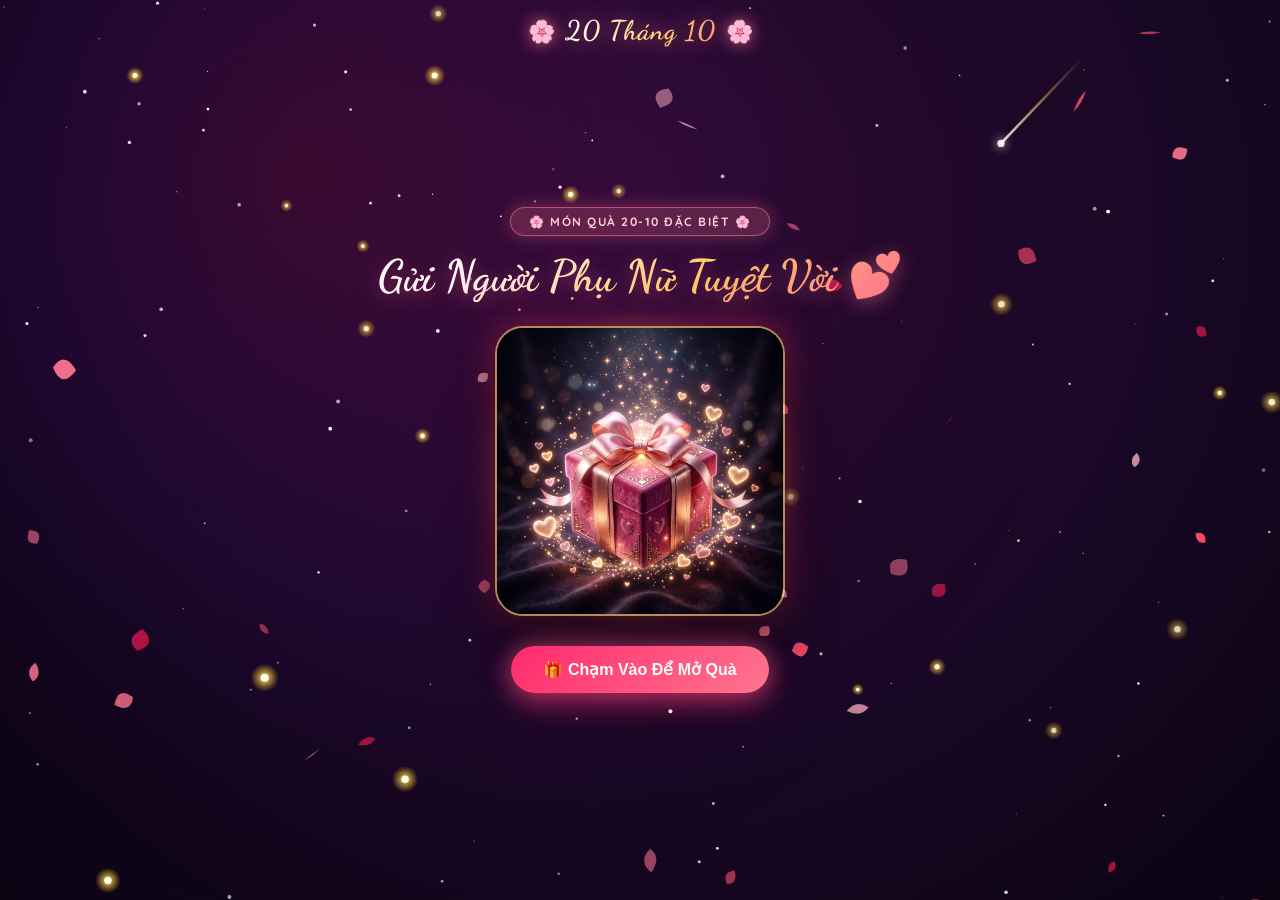
==== commit 3c8a3bc2: "fix: tang do tre tung tu va chong cache trinh duyet" ====
--- a/index.html
+++ b/index.html
@@ -14,8 +14,44 @@
   <meta property="og:description" content="Chạm vào để khám phá bụi hoa nở rộ và thiệp chúc yêu thương!">
   <meta property="og:type" content="website">
 
-  <!-- Stylesheet -->
-  <link rel="stylesheet" href="css/style.css">
+  <!-- Stylesheet with Cache Busting -->
+  <link rel="stylesheet" href="css/style.css?v=20261020_v3">
+  <style>
+    /* Chống cache trình duyệt cho hiệu ứng từng từ */
+    .wish-line { display: block; margin-bottom: 4px; }
+    .wish-line:last-child { margin-bottom: 0; }
+    .wish-word {
+      display: inline-block;
+      opacity: 0;
+      transform: translateY(8px) scale(0.92);
+      filter: blur(4px);
+      margin-right: 0.28em;
+      animation: smoothWordFade 0.5s cubic-bezier(0.2, 0.9, 0.3, 1) forwards;
+      will-change: opacity, transform, filter;
+    }
+    @keyframes smoothWordFade {
+      0% {
+        opacity: 0;
+        transform: translateY(8px) scale(0.92);
+        filter: blur(4px);
+        color: #ff3366;
+      }
+      50% {
+        opacity: 1;
+        transform: translateY(-1px) scale(1.03);
+        filter: blur(0);
+        color: #ff2a6d;
+        text-shadow: 0 0 6px rgba(255, 51, 102, 0.35);
+      }
+      100% {
+        opacity: 1;
+        transform: translateY(0) scale(1);
+        filter: blur(0);
+        color: #3b0c1c;
+        text-shadow: none;
+      }
+    }
+  </style>
 </head>
 
 <body>
@@ -453,8 +489,8 @@
   <!-- Audio nền lãng mạn -->
   <audio id="bgAudio" loop preload="auto"></audio>
 
-  <!-- External Application Logic -->
-  <script src="js/app.js"></script>
+  <!-- External Application Logic with Cache Busting -->
+  <script src="js/app.js?v=20261020_v3"></script>
 </body>
 
 </html>
--- a/css/style.css
+++ b/css/style.css
@@ -1995,39 +1995,71 @@
   background: #ff3366;
 }
 
-/* Lời chúc bên dưới */
 .card-wish-box {
-  background: rgba(255, 240, 245, 0.7);
+  background: rgba(255, 240, 245, 0.75);
   border: 1px dashed #ff758f;
-  border-radius: 14px;
-  padding: 14px 16px;
+  border-radius: 16px;
+  padding: 16px 18px;
   margin-bottom: 14px;
   position: relative;
+  box-shadow: inset 0 2px 8px rgba(255, 117, 143, 0.08);
 }
 
 .card-text {
-  color: #441221;
-  font-size: 14px;
-  line-height: 1.65;
+  color: #3b0c1c;
+  font-family: var(--font-sans);
+  font-size: 14.5px;
+  line-height: 1.75;
   text-align: center;
   min-height: 75px;
-  white-space: pre-line;
-  font-weight: 500;
+  font-weight: 600;
+  letter-spacing: 0.2px;
+}
+
+.wish-line {
+  display: block;
+  margin-bottom: 4px;
+}
+
+.wish-line:last-child {
+  margin-bottom: 0;
+}
+
+.wish-word {
+  display: inline-block;
+  opacity: 0;
+  transform: translateY(8px) scale(0.92);
+  filter: blur(4px);
+  margin-right: 0.28em;
+  animation: smoothWordFade 0.5s cubic-bezier(0.2, 0.9, 0.3, 1) forwards;
+  will-change: opacity, transform, filter;
+}
+
+@keyframes smoothWordFade {
+  0% {
+    opacity: 0;
+    transform: translateY(8px) scale(0.92);
+    filter: blur(4px);
+    color: #ff3366;
+  }
+  50% {
+    opacity: 1;
+    transform: translateY(-1px) scale(1.03);
+    filter: blur(0);
+    color: #ff2a6d;
+    text-shadow: 0 0 6px rgba(255, 51, 102, 0.35);
+  }
+  100% {
+    opacity: 1;
+    transform: translateY(0) scale(1);
+    filter: blur(0);
+    color: #3b0c1c;
+    text-shadow: none;
+  }
 }
 
 .cursor-blink {
-  display: inline-block;
-  width: 2px;
-  height: 14px;
-  background: #ff3366;
-  margin-left: 2px;
-  animation: blink 0.7s infinite;
-  vertical-align: middle;
-}
-
-@keyframes blink {
-  0%, 100% { opacity: 1; }
-  50% { opacity: 0; }
+  display: none !important;
 }
 
 .card-signature {
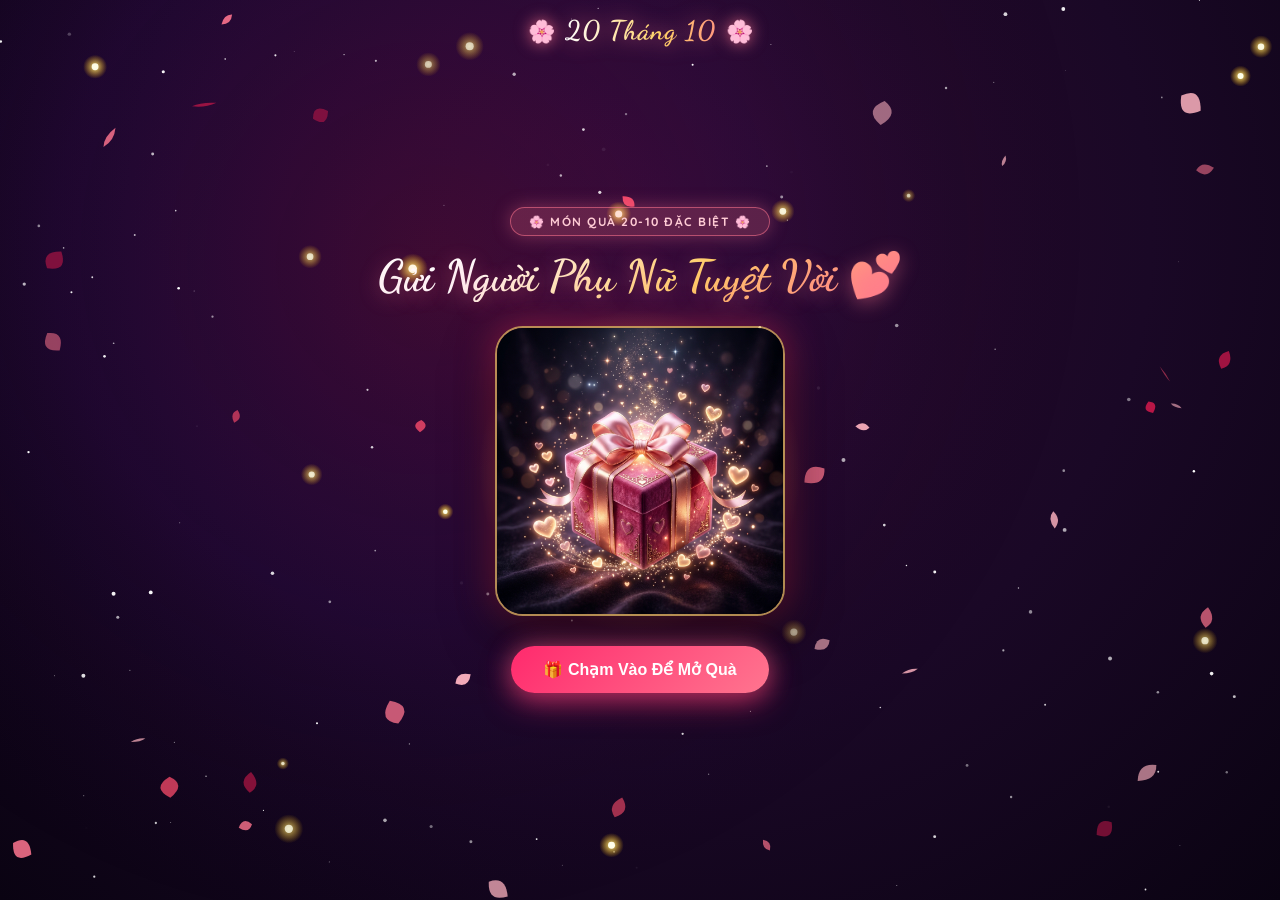
==== commit 40a8ae0c: "perf: toi uu phan cung GPU cho hoa va phong thu bay len muot ma 60fps" ====
--- a/index.html
+++ b/index.html
@@ -15,7 +15,7 @@
   <meta property="og:type" content="website">
 
   <!-- Stylesheet with Cache Busting -->
-  <link rel="stylesheet" href="css/style.css?v=20261020_v3">
+  <link rel="stylesheet" href="css/style.css?v=20261020_v4">
   <style>
     /* Chống cache trình duyệt cho hiệu ứng từng từ */
     .wish-line { display: block; margin-bottom: 4px; }
@@ -51,6 +51,19 @@
         text-shadow: none;
       }
     }
+    /* GPU Hardware Acceleration cho Phong Thư */
+    .envelope-box {
+      transform: translate3d(-50%, -36%, 0) scale(0.88);
+      opacity: 0;
+      will-change: transform, opacity;
+      backface-visibility: hidden;
+      -webkit-backface-visibility: hidden;
+      transition: transform 0.65s cubic-bezier(0.16, 1, 0.3, 1), opacity 0.5s cubic-bezier(0.16, 1, 0.3, 1);
+    }
+    .envelope-box.show {
+      transform: translate3d(-50%, -50%, 0) scale(1);
+      opacity: 1;
+    }
   </style>
 </head>
 
@@ -490,7 +503,7 @@
   <audio id="bgAudio" loop preload="auto"></audio>
 
   <!-- External Application Logic with Cache Busting -->
-  <script src="js/app.js?v=20261020_v3"></script>
+  <script src="js/app.js?v=20261020_v4"></script>
 </body>
 
 </html>
--- a/css/style.css
+++ b/css/style.css
@@ -473,6 +473,7 @@
   align-items: flex-end;
   justify-content: center;
   overflow: hidden;
+  contain: layout paint;
 }
 
 /* Vầng hào quang ánh sáng huyền ảo tỏa sáng đồng tâm phía sau phong thư & đóa hoa */
@@ -480,20 +481,20 @@
   position: absolute;
   top: 24%;
   left: 50%;
-  transform: translate(-50%, -50%);
+  transform: translate3d(-50%, -50%, 0);
   width: 320px;
   height: 320px;
   border-radius: 50%;
-  background: radial-gradient(circle at 50% 50%, rgba(255, 107, 139, 0.35) 0%, rgba(255, 209, 102, 0.25) 40%, rgba(82, 183, 136, 0.18) 60%, transparent 75%);
-  filter: blur(28px);
+  background: radial-gradient(circle at 50% 50%, rgba(255, 107, 139, 0.32) 0%, rgba(255, 209, 102, 0.2) 30%, rgba(255, 117, 143, 0.08) 55%, transparent 72%);
   animation: haloPulse 3.5s ease-in-out infinite alternate;
   pointer-events: none;
   z-index: 1;
+  will-change: transform, opacity;
 }
 
 @keyframes haloPulse {
-  0% { transform: translate(-50%, -50%) scale(0.88); opacity: 0.55; }
-  100% { transform: translate(-50%, -50%) scale(1.18); opacity: 0.95; }
+  0% { transform: translate3d(-50%, -50%, 0) scale(0.88); opacity: 0.55; }
+  100% { transform: translate3d(-50%, -50%, 0) scale(1.18); opacity: 0.95; }
 }
 
 /* Vòng sóng xung kích phát sáng khi chạm vào hoa */
@@ -867,8 +868,9 @@
   height: 1vmin;
   background-color: #fffb00;
   border-radius: 50%;
-  filter: blur(0.2vmin);
+  box-shadow: 0 0 3px #fffb00;
   animation: light-ans 4s linear infinite backwards;
+  will-change: transform, opacity;
 }
 .flower__light:nth-child(odd) {
   background-color: #ff85a2;
@@ -1489,16 +1491,15 @@
   left: 0vmin;
   bottom: -20vmin;
   z-index: 100;
-  filter: blur(0.3vmin);
+  opacity: 0.85;
   transform: scale(0.8) rotate(2deg);
 }
 .long-g--7 {
   left: 35vmin;
   bottom: 20vmin;
   z-index: -1;
-  filter: blur(0.3vmin);
   transform: scale(0.6) rotate(2deg);
-  opacity: 0.7;
+  opacity: 0.65;
 }
 .long-g .leaf {
   --w: 15vmin;
@@ -1583,25 +1584,22 @@
 @keyframes light-ans {
   0% {
     opacity: 0;
-    transform: translateY(0vmin);
+    transform: translate3d(0, 0, 0);
   }
   25% {
     opacity: 1;
-    transform: translateY(-5vmin) translateX(-2vmin);
+    transform: translate3d(-2vmin, -5vmin, 0);
   }
   50% {
     opacity: 1;
-    transform: translateY(-15vmin) translateX(2vmin);
-    filter: blur(0.2vmin);
+    transform: translate3d(2vmin, -15vmin, 0);
   }
   75% {
-    transform: translateY(-20vmin) translateX(-2vmin);
-    filter: blur(0.2vmin);
+    transform: translate3d(-2vmin, -20vmin, 0);
   }
   100% {
-    transform: translateY(-30vmin);
+    transform: translate3d(0, -30vmin, 0);
     opacity: 0;
-    filter: blur(1vmin);
   }
 }
 @keyframes moving-flower-1 {
@@ -1745,17 +1743,22 @@
   height: 140px;
   background: linear-gradient(135deg, #ff758f, #ff3366);
   border-radius: 12px;
-  transform: translate(-50%, -50%) scale(0);
+  transform: translate3d(-50%, -36%, 0) scale(0.88);
   opacity: 0;
   z-index: 30;
   cursor: pointer;
-  box-shadow: 0 20px 50px rgba(255, 51, 102, 0.55), 0 0 35px rgba(255, 209, 102, 0.45);
-  transition: transform 0.7s cubic-bezier(0.175, 0.885, 0.32, 1.275), opacity 0.5s ease;
+  box-shadow: 0 12px 32px rgba(255, 51, 102, 0.4), 0 0 20px rgba(255, 209, 102, 0.3);
+  transition: transform 0.65s cubic-bezier(0.16, 1, 0.3, 1), opacity 0.5s cubic-bezier(0.16, 1, 0.3, 1);
+  will-change: transform, opacity;
+  backface-visibility: hidden;
+  -webkit-backface-visibility: hidden;
+  pointer-events: none;
 }
 
 .envelope-box.show {
-  transform: translate(-50%, -50%) scale(1);
+  transform: translate3d(-50%, -50%, 0) scale(1);
   opacity: 1;
+  pointer-events: auto;
 }
 
 .envelope-box.open .envelope-flap {
@@ -1772,16 +1775,18 @@
   border-right: 110px solid transparent;
   border-top: 76px solid #e01e5a;
   transform-origin: top;
-  transition: transform 0.6s cubic-bezier(0.4, 0, 0.2, 1);
+  transition: transform 0.6s cubic-bezier(0.16, 1, 0.3, 1);
   z-index: 5;
-  filter: drop-shadow(0 4px 8px rgba(0,0,0,0.25));
+  will-change: transform;
+  backface-visibility: hidden;
+  -webkit-backface-visibility: hidden;
 }
 
 .wax-seal {
   position: absolute;
   top: 52px;
   left: 50%;
-  transform: translateX(-50%);
+  transform: translate3d(-50%, 0, 0);
   width: 36px;
   height: 36px;
   background: radial-gradient(circle, #ffe382 0%, #ffd166 60%, #e09f3e 100%);
@@ -1790,9 +1795,10 @@
   align-items: center;
   justify-content: center;
   font-size: 18px;
-  box-shadow: 0 3px 10px rgba(0,0,0,0.35), 0 0 12px rgba(255, 209, 102, 0.6);
+  box-shadow: 0 3px 10px rgba(0,0,0,0.3), 0 0 10px rgba(255, 209, 102, 0.5);
   z-index: 6;
   transition: opacity 0.4s ease;
+  will-change: opacity;
 }
 
 .envelope-box.open .wax-seal {
@@ -1818,11 +1824,14 @@
   text-align: center;
   padding: 6px;
   box-shadow: 0 4px 12px rgba(0,0,0,0.12);
-  transition: transform 0.5s ease;
+  transition: transform 0.5s cubic-bezier(0.16, 1, 0.3, 1);
+  will-change: transform;
+  backface-visibility: hidden;
+  -webkit-backface-visibility: hidden;
 }
 
 .envelope-box.open .letter-preview {
-  transform: translateY(-24px);
+  transform: translate3d(0, -24px, 0);
 }
 
 .preview-title {
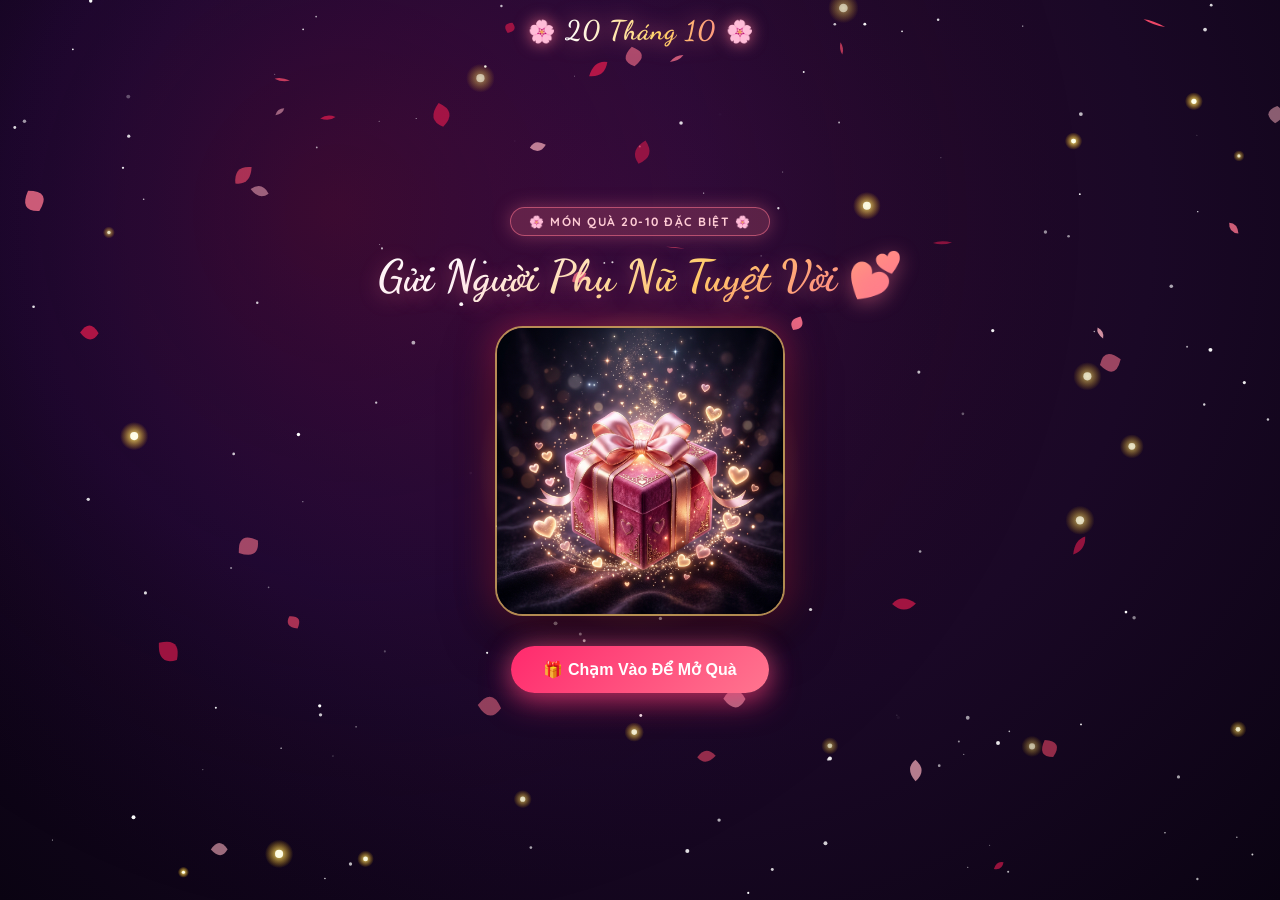
==== commit b9be4b88: "fix: sua nguoi gui mac dinh thanh 'Friend with love' tren thiep chuc mung" ====
--- a/index.html
+++ b/index.html
@@ -472,7 +472,7 @@
     <!-- Hộp lời chúc gõ chữ nghệ thuật -->
     <div class="card-wish-box">
       <div class="card-text" id="cardWishText"></div>
-      <div class="card-signature">From: <span id="cardFromName">Anh</span> with love ❤️</div>
+      <div class="card-signature">From: <span id="cardFromName">Friend</span> with love ❤️</div>
     </div>
 
     <!-- Thanh công cụ tương tác tăng cảm xúc -->
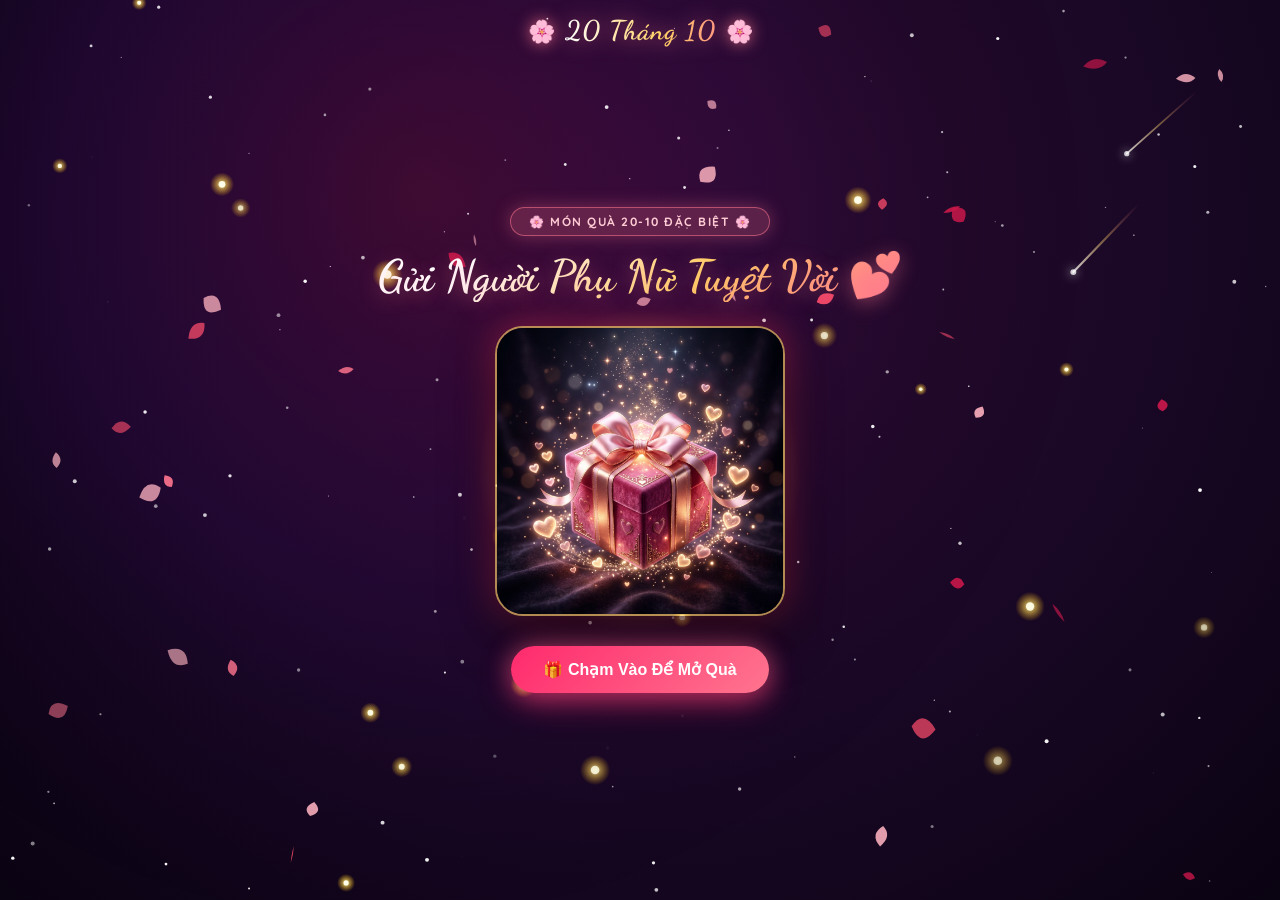
==== commit 95258cce: "fix: tang cache-busting v5 va meta header chong luu cache de cap nhat ngay lap tuc 'Friend with love" ====
--- a/index.html
+++ b/index.html
@@ -12,10 +12,12 @@
     content="Trang web hiệu ứng động chúc mừng ngày Phụ nữ Việt Nam 20-10 cực ngọt ngào với bụi hoa phát sáng lãng mạn.">
   <meta property="og:title" content="Món Quà 20-10 Bí Mật Dành Riêng Cho Bạn 🌹">
   <meta property="og:description" content="Chạm vào để khám phá bụi hoa nở rộ và thiệp chúc yêu thương!">
-  <meta property="og:type" content="website">
+  <meta http-equiv="Cache-Control" content="no-cache, no-store, must-revalidate">
+  <meta http-equiv="Pragma" content="no-cache">
+  <meta http-equiv="Expires" content="0">
 
   <!-- Stylesheet with Cache Busting -->
-  <link rel="stylesheet" href="css/style.css?v=20261020_v4">
+  <link rel="stylesheet" href="css/style.css?v=20261020_v5">
   <style>
     /* Chống cache trình duyệt cho hiệu ứng từng từ */
     .wish-line { display: block; margin-bottom: 4px; }
@@ -503,7 +505,7 @@
   <audio id="bgAudio" loop preload="auto"></audio>
 
   <!-- External Application Logic with Cache Busting -->
-  <script src="js/app.js?v=20261020_v4"></script>
+  <script src="js/app.js?v=20261020_v5"></script>
 </body>
 
 </html>
